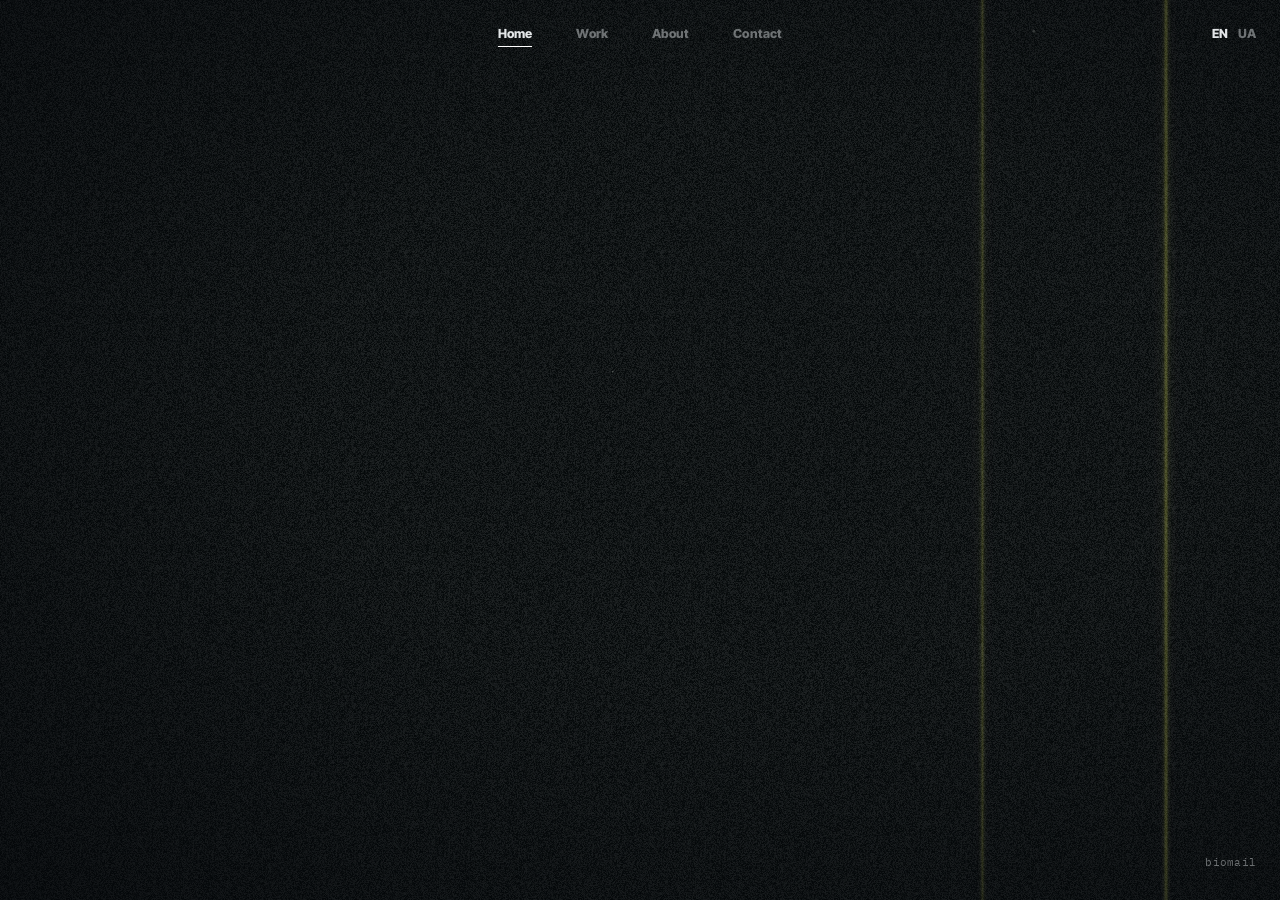
==== index.html @ 68bc2448 "New Work projects (sport, cars), events rename, Home silhouette look, slower water, no video preload" ====
<!doctype html>
<html lang="en">
<head>
<meta charset="utf-8">
<meta name="viewport" content="width=device-width, initial-scale=1, viewport-fit=cover">
<meta name="theme-color" content="#05090b">
<title>biomail</title>
<link rel="preconnect" href="https://fonts.googleapis.com">
<link rel="preconnect" href="https://fonts.gstatic.com" crossorigin>
<!-- Inter Tight: 800 — меню; 300/500 — текст About (тот же шрифт, но тоньше — чтобы отличался от вкладок) -->
<link href="https://fonts.googleapis.com/css2?family=IBM+Plex+Mono:wght@400&family=Inter+Tight:wght@300;500;800&display=swap" rel="stylesheet">
<link rel="stylesheet" href="background.css">
<link rel="stylesheet" href="styles.css">
</head>
<body>

<nav class="nav" aria-label="Main">
  <ul>
    <li><a href="#home" aria-current="true" data-i18n="home">Home</a></li>
    <li><a href="#work" data-i18n="work">Work</a></li>
    <li><a href="#about" data-i18n="about">About</a></li>
    <li><a href="#contact" data-i18n="contact">Contact</a></li>
  </ul>
</nav>

<div class="lang" role="group" aria-label="Language">
  <button type="button" data-lang="en" aria-pressed="true">EN</button>
  <button type="button" data-lang="uk" aria-pressed="false">UA</button>
</div>

<main>
  <section class="section" id="home">
    <!-- в темноте главной мелькают кадры и куски видео из Work (скрипт: «Home: призраки») -->
    <div class="ghosts" aria-hidden="true"><i></i></div>
    <span class="section-label" data-i18n="home">Home</span>
  </section>
  <section class="section" id="work">
    <div class="work-overlay" aria-hidden="true">
      <div class="work-fill"></div>
      <div class="work-top"><div class="silhouette olive-neg"><img src="assets/work-photo.jpg" alt=""><div class="shade"></div></div></div>
      <div class="work-grain"></div>
    </div>
    <!-- проект: заголовок, видео-«гифка», фото (data-i — номер фото в общем просмотре) -->
    <article class="work-project">
      <div class="work-head">
        <h2 class="work-title">vhs studio</h2>
        <a class="work-link" href="https://www.instagram.com/tattoo.vhs/" target="_blank" rel="noopener">@tattoo.vhs</a>
      </div>
      <video class="work-video" src="assets/work/vhs.mp4" width="1280" height="960" muted loop playsinline preload="none"
        disablepictureinpicture disableremoteplayback aria-hidden="true"></video>
      <div class="work-thumbs">
        <button type="button" data-i="0" aria-label="Open photo 1"><img src="assets/work/03.jpg" alt="" loading="lazy"></button>
        <button type="button" data-i="1" aria-label="Open photo 2"><img src="assets/work/05.jpg" alt="" loading="lazy"></button>
      </div>
    </article>

    <article class="work-project">
      <h2 class="work-title">events</h2>
      <video class="work-video" src="assets/work/korzh.mp4" width="1280" height="720" muted loop playsinline preload="none"
        disablepictureinpicture disableremoteplayback aria-hidden="true"></video>
      <div class="work-thumbs">
        <button type="button" data-i="2" class="wide" aria-label="Open photo 3"><img src="assets/work/korzh-1.jpg" alt="" loading="lazy"></button>
        <button type="button" data-i="3" class="wide" aria-label="Open photo 4"><img src="assets/work/korzh-2.webp" alt="" loading="lazy"></button>
      </div>
    </article>

    <article class="work-project tall">
      <div class="work-head">
        <h2 class="work-title">clothing</h2>
        <a class="work-link" href="https://www.instagram.com/okrug.co/" target="_blank" rel="noopener">@okrug.co</a>
      </div>
      <div class="work-thumbs">
        <button type="button" data-i="4" class="wide" aria-label="Open photo 5"><img src="assets/work/okrug-1.jpg" alt="" loading="lazy"></button>
      </div>
      <video class="work-video" src="assets/work/okrug-street.mp4" width="720" height="1280" muted loop playsinline preload="none"
        disablepictureinpicture disableremoteplayback aria-hidden="true"></video>
    </article>

    <article class="work-project">
      <h2 class="work-title">amsterdam</h2>
      <div class="work-thumbs">
        <button type="button" data-i="5" class="wide" aria-label="Open photo 6"><img src="assets/work/amstr-1.jpg" alt="" loading="lazy"></button>
      </div>
      <video class="work-video" src="assets/work/amstr.mp4" width="1280" height="720" muted loop playsinline preload="none"
        disablepictureinpicture disableremoteplayback aria-hidden="true"></video>
    </article>

    <article class="work-project">
      <h2 class="work-title">sport</h2>
      <video class="work-video" src="assets/work/boxing.mp4" width="1280" height="722" muted loop playsinline preload="none"
        disablepictureinpicture disableremoteplayback aria-hidden="true"></video>
      <div class="work-thumbs">
        <button type="button" data-i="6" class="wide" aria-label="Open photo 7"><img src="assets/work/boxing-1.jpg" alt="" loading="lazy"></button>
      </div>
      <video class="work-video" src="assets/work/sport-2.mp4" width="1280" height="720" muted loop playsinline preload="none"
        disablepictureinpicture disableremoteplayback aria-hidden="true"></video>
    </article>

    <article class="work-project">
      <h2 class="work-title">cars</h2>
      <video class="work-video" src="assets/work/cars.mp4" width="1280" height="720" muted loop playsinline preload="none"
        disablepictureinpicture disableremoteplayback aria-hidden="true"></video>
      <div class="work-thumbs">
        <button type="button" data-i="7" class="wide" aria-label="Open photo 8"><img src="assets/work/cars-2.jpg" alt="" loading="lazy"></button>
        <button type="button" data-i="8" class="wide" aria-label="Open photo 9"><img src="assets/work/cars-1.jpg" alt="" loading="lazy"></button>
      </div>
    </article>
    <span class="section-label" data-i18n="work">Work</span>
  </section>
  <section class="section" id="about">
    <!-- фон About: чёткий тёмно-синий негатив; на телефоне — вся плёнка из 3 кадров (без чёрных полей), как прислал пользователь -->
    <div class="work-overlay about-overlay" aria-hidden="true">
      <div class="work-top"><div class="silhouette cyan-neg"><picture>
        <source media="(max-width: 640px)" srcset="assets/about-strip.jpg"><img src="assets/about-photo.jpg" alt="">
      </picture><div class="shade"></div><i class="strip-line"></i><i class="strip-line"></i></div></div>
      <div class="work-grain"></div>
    </div>
    <!-- текст About: кто, коротко о себе, оборудование. Тексты — в I18N; модели техники не переводятся -->
    <div class="about-text">
      <p class="about-line" data-i18n="aboutLine">Video &amp; photo. Ukraine &amp; Europe.</p>
      <p class="about-bio" data-i18n="aboutBio">I shoot a dark aesthetic with aggressive editing, but adapt easily to any situation and setting. I do it all myself: shooting, editing, colour, sound design.</p>
      <h2 class="gear-title" data-i18n="gearTitle">Gear</h2>
      <dl class="gear">
        <div><dt data-i18n="gearCam">Camera</dt><dd>Sony FX30</dd></div>
        <div><dt data-i18n="gearLens">Lenses</dt><dd>Viltrox 9mm<br>Tamron 17–70mm</dd></div>
        <div><dt data-i18n="gearGimbal">Gimbal</dt><dd>DJI RS 3</dd></div>
        <div><dt data-i18n="gearLight">Light</dt><dd>Amaran Ace 25c</dd></div>
        <div><dt data-i18n="gearDrone">FPV drone</dt><dd>DJI Avata 2</dd></div>
      </dl>
    </div>
    <span class="section-label" data-i18n="about">About</span>
  </section>
  <section class="section" id="contact">
    <!-- рябь воды — SVG-фильтр искажения (волны «колышут» кадр), вместе с течением.
         #water-ripple — компьютер (2 слоя волн, плавно); #water-ripple-lite — телефон (1 слой, пересчёт ~8 раз/с, шаги задаёт скрипт) -->
    <svg width="0" height="0" style="position: absolute" aria-hidden="true">
      <filter id="water-ripple" x="-5%" y="-5%" width="110%" height="110%">
        <feTurbulence type="fractalNoise" baseFrequency="0.006 0.028" numOctaves="2" seed="4" result="noise">
          <animate attributeName="baseFrequency" dur="16s" values="0.006 0.028; 0.009 0.036; 0.006 0.028" repeatCount="indefinite"/>
        </feTurbulence>
        <feDisplacementMap in="SourceGraphic" in2="noise" scale="14" xChannelSelector="R" yChannelSelector="G"/>
      </filter>
      <filter id="water-ripple-lite" x="-5%" y="-5%" width="110%" height="110%">
        <feTurbulence type="fractalNoise" baseFrequency="0.009 0.036" numOctaves="1" seed="4" result="noise">
          <animate id="ripple-lite-anim" attributeName="baseFrequency" dur="16s" calcMode="discrete" repeatCount="indefinite"
            values="0.009 0.036; 0.0135 0.045; 0.009 0.036"/>
        </feTurbulence>
        <feDisplacementMap in="SourceGraphic" in2="noise" scale="30" xChannelSelector="R" yChannelSelector="G"/>
      </filter>
    </svg>
    <!-- фон Contact: вода, серебристый негатив (как About — обычным слоем, с тряской); на компьютере кадр развёрнут горизонтально -->
    <div class="work-overlay about-overlay contact-overlay" aria-hidden="true">
      <div class="work-top"><div class="silhouette water-neg"><img src="assets/contact-photo.jpg" alt=""><img class="flow" src="assets/contact-photo.jpg" alt=""><div class="shade"></div></div></div>
      <div class="lightning"></div>
      <div class="work-grain"></div>
    </div>
    <!-- контакты — по центру, в том же стиле, что оборудование в About (подпись слева от оси, ссылка справа) -->
    <div class="about-text contact-text">
      <dl class="gear">
        <div><dt data-i18n="cMail">Email</dt><dd><a href="mailto:biomailjj@gmail.com">biomailjj@gmail.com</a></dd></div>
        <div><dt>Telegram</dt><dd><a href="https://t.me/vanek_bio" target="_blank" rel="noopener">@vanek_bio</a></dd></div>
        <div><dt>Instagram</dt><dd><a href="https://www.instagram.com/vanya_bilyi/" target="_blank" rel="noopener">@vanya_bilyi</a></dd></div>
      </dl>
      <!-- написать письмо: сервера нет — по кнопке открывается почта посетителя с готовым письмом (mailto) -->
      <form class="contact-form" novalidate>
        <label><span data-i18n="fName">Name</span><input name="name" type="text" autocomplete="name"></label>
        <label><span data-i18n="fFrom">Your email or Telegram</span><input name="from" type="text" autocomplete="email"></label>
        <label><span data-i18n="fMsg">Message</span><textarea name="msg" rows="3"></textarea></label>
        <button type="submit" data-i18n="fSend">Send</button>
        <p class="contact-note" data-i18n="fNote">Your mail app will open with the letter ready</p>
      </form>
    </div>
    <span class="section-label" data-i18n="contact">Contact</span>
  </section>
</main>

<!-- маленькое меню внизу страницы — те же пункты -->
<nav class="nav-foot" aria-label="Footer">
  <a href="#home" data-i18n="home">Home</a>
  <a href="#work" data-i18n="work">Work</a>
  <a href="#about" data-i18n="about">About</a>
  <a href="#contact" data-i18n="contact">Contact</a>
</nav>

<div class="signature">biomail</div>

<!-- просмотр работ: карусель на весь экран -->
<div class="viewer" role="dialog" aria-modal="true" aria-label="Work photos">
  <button type="button" class="viewer-close" data-i18n="close">Close</button>
  <div class="car-track" tabindex="0">
    <img src="assets/work/03.jpg" width="1333" height="2000" alt="" draggable="false" loading="lazy" decoding="async">
    <img src="assets/work/05.jpg" width="1500" height="2000" alt="" draggable="false" loading="lazy" decoding="async">
    <img src="assets/work/korzh-1.jpg" width="1179" height="651" alt="" draggable="false" loading="lazy" decoding="async">
    <img src="assets/work/korzh-2.webp" width="2000" height="1132" alt="" draggable="false" loading="lazy" decoding="async">
    <img src="assets/work/okrug-1.jpg" width="1179" height="716" alt="" draggable="false" loading="lazy" decoding="async">
    <img src="assets/work/amstr-1.jpg" width="1820" height="1024" alt="" draggable="false" loading="lazy" decoding="async">
    <img src="assets/work/boxing-1.jpg" width="1150" height="656" alt="" draggable="false" loading="lazy" decoding="async">
    <img src="assets/work/cars-2.jpg" width="1600" height="1066" alt="" draggable="false" loading="lazy" decoding="async">
    <img src="assets/work/cars-1.jpg" width="1600" height="911" alt="" draggable="false" loading="lazy" decoding="async">
  </div>
  <div class="car-nav"><button type="button" class="car-prev" aria-label="Previous photo">←</button><button type="button" class="car-next" aria-label="Next photo">→</button></div>
</div>

<!-- вспышка перехода в Work -->
<div class="work-flash" aria-hidden="true">
  <div class="silhouette"><img src="assets/work-photo.jpg" alt=""><div class="shade"></div></div>
</div>
<div class="work-flare" aria-hidden="true"></div><div class="work-blink" aria-hidden="true"></div>
<!-- начало перехода Home → About: цветной кадр вырывается из темноты (на телефоне обрезается по вертикали) -->

<!-- переход в About: кусок видео — пёс лает и бросается зубами в камеру (лай синим, бросок негативом — уже в файле) -->
<div class="dog-burst" aria-hidden="true"><video src="assets/about-bark.mp4" muted playsinline preload="auto" disablepictureinpicture></video><div class="work-grain"></div></div><script src="background.js"></script>
<script>
  // зерно поверх силуэта Work — тот же тайл, что сгенерировал фон
  document.querySelectorAll('.work-grain').forEach(g => { g.style.backgroundImage = document.querySelector('.bg-grain').style.backgroundImage; });
  // то же зерно — на фото проектов (styles.css: .work-thumbs button::after)
  document.documentElement.style.setProperty('--grain', document.querySelector('.bg-grain').style.backgroundImage);

  // два языка: английский и украинский. Выбор запоминается; без выбора — по языку браузера
  const I18N = {
    en: { home: 'Home', work: 'Work', about: 'About', contact: 'Contact', close: 'Close',
          open: 'Open photo', prev: 'Previous photo', next: 'Next photo', photos: 'Work photos', lang: 'Language',
          aboutLine: 'Video & photo. Ukraine & Europe.',
          aboutBio: 'I shoot a dark aesthetic with aggressive editing, but adapt easily to any situation and setting. I do it all myself: shooting, editing, colour, sound design.',
          cMail: 'Email',
          fName: 'Name', fFrom: 'Your email or Telegram', fMsg: 'Message', fSend: 'Send →',
          fNote: 'Your mail app will open with the letter ready', fEmpty: 'Write a message first',
          fCopied: 'If your mail didn’t open — the text is copied, paste it into a letter to biomailjj@gmail.com',
          fFallback: 'If your mail didn’t open — write to biomailjj@gmail.com',
          gearTitle: 'Gear', gearCam: 'Camera', gearLens: 'Lenses', gearGimbal: 'Gimbal', gearLight: 'Light', gearDrone: 'FPV drone' },
    uk: { home: 'Головна', work: 'Роботи', about: 'Про мене', contact: 'Контакти', close: 'Закрити',
          open: 'Відкрити фото', prev: 'Попереднє фото', next: 'Наступне фото', photos: 'Фото робіт', lang: 'Мова',
          aboutLine: 'Відео та фото. Україна та Європа.',
          aboutBio: 'Знімаю темну естетику з агресивним монтажем, але легко підлаштовуюсь під будь-яку ситуацію і середовище. Роблю все сам: зйомка, монтаж, колор, саунд-дизайн.',
          cMail: 'Email',
          fName: 'Імʼя', fFrom: 'Ваш email або Telegram', fMsg: 'Повідомлення', fSend: 'Надіслати →',
          fNote: 'Відкриється ваша пошта з готовим листом', fEmpty: 'Спершу напишіть повідомлення',
          fCopied: 'Якщо пошта не відкрилась — текст скопійовано, вставте його в лист на biomailjj@gmail.com',
          fFallback: 'Якщо пошта не відкрилась — напишіть на biomailjj@gmail.com',
          gearTitle: 'Обладнання', gearCam: 'Камера', gearLens: 'Обʼєктиви', gearGimbal: 'Стабілізатор', gearLight: 'Світло', gearDrone: 'FPV-дрон' },
  };
  function setLang(lang) {
    const t = I18N[lang] || I18N.en;
    document.documentElement.lang = lang === 'uk' ? 'uk' : 'en';
    document.querySelectorAll('[data-i18n]').forEach(el => { el.textContent = t[el.dataset.i18n]; });
    document.querySelectorAll('.work-thumbs button').forEach((b, i) => b.setAttribute('aria-label', `${t.open} ${i + 1}`));
    document.querySelector('.car-prev').setAttribute('aria-label', t.prev);
    document.querySelector('.car-next').setAttribute('aria-label', t.next);
    document.querySelector('.viewer').setAttribute('aria-label', t.photos);
    document.querySelector('.lang').setAttribute('aria-label', t.lang);
    document.querySelectorAll('.lang button').forEach(b => b.setAttribute('aria-pressed', b.dataset.lang === lang));
    try { localStorage.setItem('lang', lang); } catch (e) {}
  }
  let savedLang = null;
  try { savedLang = localStorage.getItem('lang'); } catch (e) {}
  const browserUk = (navigator.language || '').toLowerCase().startsWith('uk');
  setLang(I18N[savedLang] ? savedLang : (browserUk ? 'uk' : 'en'));
  document.querySelectorAll('.lang button').forEach(b => b.addEventListener('click', () => setLang(b.dataset.lang)));
</script>
<script>
  // разделы — как вкладки: на странице всегда один, переключается только кнопками меню (сверху и внизу)
  const links = [...document.querySelectorAll('.nav a, .nav-foot a')];
  const sections = [...document.querySelectorAll('.section')];
  let current = null;
  function show(id, push) {
    if (!sections.some(s => s.id === id)) id = 'home';
    current = id;
    sections.forEach(s => { s.hidden = s.id !== id; });
    if (id === 'home') document.querySelector('.ghosts').style.visibility = '';   // «призраки» снова видны
    document.querySelector('.nav-foot').hidden = id !== 'work';   // нижнее меню — только в длинном Work
    links.forEach(a => a.hash === '#' + id ? a.setAttribute('aria-current', 'true') : a.removeAttribute('aria-current'));
    window.scrollTo({ top: 0, behavior: 'instant' });
    // на главной адрес чистый (biomail.art, без #home); у разделов — #work и т. п. (работает «назад» и ссылка на раздел)
    const url = id === 'home' ? location.pathname + location.search : '#' + id;
    try { push ? history.pushState(null, '', url) : history.replaceState(null, '', url); } catch (e) {}
  }
  show(location.hash.slice(1));
  addEventListener('popstate', () => show(location.hash.slice(1)));   // кнопка «назад» браузера

  // «зажигание» пункта: мышь — при наведении, телефон — на время касания (чтобы свечение не «залипало»), клавиатура — при фокусе
  links.forEach(a => {
    const on = () => a.classList.add('lit'), off = () => a.classList.remove('lit');
    a.addEventListener('pointerenter', e => e.pointerType === 'mouse' && on());
    a.addEventListener('pointerleave', e => e.pointerType === 'mouse' && off());
    a.addEventListener('pointerdown', e => e.pointerType !== 'mouse' && on());
    a.addEventListener('pointerup', e => e.pointerType !== 'mouse' && setTimeout(off, 800));
    a.addEventListener('pointercancel', off);
    a.addEventListener('focus', () => a.matches(':focus-visible') && on());
    a.addEventListener('blur', off);
  });

  // переход в Work: серая тень — оливковый негатив рывком вырывается через экран — и встаёт оверлеем раздела.
  // В момент рывка страница мгновенно переезжает к Work; последний кадр вспышки совпадает с оверлеем раздела.
  const flash = document.querySelector('.work-flash');
  const flashSil = flash.querySelector('.silhouette');
  const flashImg = flash.querySelector('img');
  const flare = document.querySelector('.work-flare');
  const blink = document.querySelector('.work-blink');
  const reduced = matchMedia('(prefers-reduced-motion: reduce)').matches;
  const SHADOW = 'grayscale(1) contrast(3) brightness(.55) blur(6px)';
  // первый кадр перехода в Work — мягче и размытее, чтобы вписывался в фон сайта (06.11)
  const SHADOW_SOFT = 'grayscale(1) contrast(2.2) brightness(.5) blur(12px)';
  const OLIVE_NEG = 'invert(1) grayscale(1) sepia(.85) hue-rotate(22deg) saturate(.9) contrast(1.7) brightness(.45) blur(8px)';
  const DURATION = 400;   // 364 — проскакивал незаметно, 560 — слишком долго
  const BLINK = 72;   // резкая вспышка в начале (3 кадра по 24 мс); остальной переход стартует сразу после неё
  const page = document.querySelector('main');
  const hard = frames => frames.map(f => ({ easing: 'steps(1, end)', ...f }));   // резкие кадры, без плавности

  // переход одинаковый для всех разделов с фото; у раздела своё фото (на телефоне может быть другое) и цвет негатива.
  // Последний кадр совпадает с оверлеем раздела: то же фото, тот же негатив, масштаб --hold-<раздел>
  // синий цвет даёт слой-тонировка .shade (multiply) — у кадров перехода в About он тот же, что у фона раздела
  const CYAN_NEG = 'invert(1) grayscale(1) contrast(1.9) brightness(.5)';
  const WATER_NEG = 'invert(1) grayscale(1) contrast(1.7) brightness(.8)';   // Contact: серебристый негатив воды (как .water-neg)
  const phone = matchMedia('(max-width: 640px)');
  const SHOTS = {
    work: { src: () => 'assets/work-photo.jpg', neg: OLIVE_NEG },
    // photoOnly: акцент только на фото — без вспышки, засвета и рывка страницы (красный film burn — отвергнут)
    // (About здесь нет: туда ведёт свой переход — клип с псом, playDog)
    contact: { src: () => 'assets/contact-photo.jpg', neg: WATER_NEG, photoOnly: true },
  };

  let burstToken = 0;
  // фото переходов готовим заранее (иначе на телефоне первые кадры перехода уходили на распаковку фото)
  const warmShots = Object.values(SHOTS).map(s => { const im = new Image(); im.src = s.src(); im.decode().catch(() => {}); return im; });
  function playBurst(id) {
    [flash, flashSil, flashImg, flare, blink, page].forEach(el => el.getAnimations().forEach(a => a.cancel()));
    // видео-«призраки» Home сразу гасим и ставим на паузу — телефону не тянуть их вместе с короткими резкими
    // кадрами перехода (иначе он пропускает кадры и переход в Work почти не видно)
    const gl = document.querySelector('.ghosts');
    gl.style.visibility = 'hidden';
    gl.querySelectorAll('video').forEach(v => v.pause());
    const shot = SHOTS[id];
    const src = shot.src();
    if (flashImg.getAttribute('src') !== src) flashImg.src = src;   // то же фото — не перезагружаем
    flash.dataset.shot = id;
    // начало: в Work — три резких кадра засвета (перебой плёнки); в Contact (photoOnly) — сразу кадры фото
    const lead = shot.photoOnly ? 0 : BLINK;
    if (!shot.photoOnly) {
      blink.animate(hard([{ opacity: .95 }, { opacity: .1, offset: .33 }, { opacity: .7, offset: .66 }, { opacity: 0 }]), { duration: BLINK });
    }
    // сама страница дёргается, как кадр, соскочивший в проекторе: рывок вверх на вспышке и тряска на рывке силуэта
    page.animate(hard([
      { translate: '0 0' }, { translate: shot.photoOnly ? '0 0' : '0 -18px', offset: .06 }, { translate: '0 0', offset: .2 },
      { translate: '-10px 6px', offset: .38 }, { translate: '12px -8px', offset: .48 }, { translate: '0 0', offset: .56 }, { translate: '0 0' },
    ]), { duration: DURATION + lead });
    const t = { duration: DURATION, delay: lead };
    // финальный масштаб — как у оверлея раздела (свой на компьютере и телефоне);
    // рывок — резко до 2.3×, как в выбранном демо, и уже потом силуэт встаёт оверлеем
    const hold = parseFloat(getComputedStyle(document.documentElement).getPropertyValue('--hold-' + id)) || 1.5;
    const burst = Math.max(2.3, hold * 1.53);
    const run = flash.animate(hard([
      { opacity: 0 }, { opacity: id === 'work' ? .8 : .95, offset: .06 }, { opacity: 0, offset: .2 },
      { opacity: .85, offset: .38 }, { opacity: .7, offset: .48 }, { opacity: 0, offset: .58 }, { opacity: 0 },
    ]), t);
    flashSil.animate(hard([
      // translate — дрожание кадра: силуэт на каждом кадре чуть смещён
      { transform: 'scale(1)', translate: '0 0' }, { transform: 'scale(1)', translate: '6px -4px', offset: .12 },
      { transform: 'scale(1)', translate: '0 0', offset: .2 },
      { transform: `scale(${Math.max(1.5, hold)})`, translate: '-8px 5px', offset: .38 },
      { transform: `scale(${burst})`, translate: '10px -6px', offset: .48 }, { transform: `scale(${hold})`, translate: '0 0' },
    ]), t);
    const shadow = id === 'work' ? SHADOW_SOFT : SHADOW;
    flashImg.animate(hard([{ filter: shadow }, { filter: shadow, offset: .2 }, { filter: shot.neg, offset: .38 }, { filter: shot.neg }]), t);
    if (id === 'work') {
      // первый кадр Work: края силуэта растворяются в фоне Home — мягкая маска только на этот кадр, потом обычная
      const soft = 'radial-gradient(ellipse 50% 42% at 50% 46%, #000 0%, rgba(0, 0, 0, .55) 45%, transparent 90%)';
      const base = getComputedStyle(flashImg).maskImage || getComputedStyle(flashImg).webkitMaskImage;
      flashImg.animate(hard([
        { maskImage: soft, webkitMaskImage: soft }, { maskImage: soft, webkitMaskImage: soft, offset: .2 },
        { maskImage: base, webkitMaskImage: base, offset: .38 }, { maskImage: base, webkitMaskImage: base },
      ]), t);
    }
    if (!shot.photoOnly) flare.animate(hard([
      { opacity: 0 }, { opacity: .5, offset: .06 }, { opacity: 0, offset: .2 }, { opacity: .3, offset: .38 }, { opacity: 0, offset: .56 }, { opacity: 0 },
    ]), t);
    // на последнем кадре рывка — мгновенно открываем раздел. Отсчёт — от фактического старта анимации (ready):
    // если браузер занят, анимация стартует позже нажатия, и раздел не должен открыться раньше кадров
    // запасной вариант — если ready не пришёл за 150 мс; номер перехода — чтобы быстрое второе нажатие не открыло старый раздел
    const token = ++burstToken;
    let started = false;
    const go = () => {
      if (started) return;
      started = true;
      // сразу после вспышки текущий раздел гаснет — переход всегда идёт по тёмному фону, как с Home
      // (поверх светлого оверлея Work кадры «экраном» сливались в кашу)
      setTimeout(() => { if (token === burstToken) sections.forEach(s => { s.hidden = true; }); }, lead * .6);
      setTimeout(() => { if (token === burstToken) show(id, true); }, t.delay + DURATION * .56);
    };
    run.ready.then(go).catch(() => {});
    setTimeout(go, 150);
  }

  // карусель Work: текущее фото — то, что ближе к центру; листается пальцем, трекпадом, перетаскиванием мышью, стрелками
  const track = document.querySelector('.car-track');
  const slides = [...track.querySelectorAll('img')];
  const prevBtn = document.querySelector('.car-prev'), nextBtn = document.querySelector('.car-next');
  let active = 0;
  function markActive() {
    const mid = track.getBoundingClientRect().left + track.clientWidth / 2;
    let best = 0, dist = Infinity;
    slides.forEach((s, i) => {
      const r = s.getBoundingClientRect(), d = Math.abs(r.left + r.width / 2 - mid);
      if (d < dist) { dist = d; best = i; }
    });
    active = best;
    slides.forEach((s, i) => s.classList.toggle('is-active', i === best));
    prevBtn.disabled = best === 0;
    nextBtn.disabled = best === slides.length - 1;
  }
  function goTo(i) {
    const s = slides[Math.max(0, Math.min(slides.length - 1, i))];
    track.scrollTo({ left: s.offsetLeft - (track.clientWidth - s.offsetWidth) / 2 });
  }
  let ticking = false;
  track.addEventListener('scroll', () => { if (!ticking) { ticking = true; requestAnimationFrame(() => { markActive(); ticking = false; }); } });
  prevBtn.addEventListener('click', () => goTo(active - 1));
  nextBtn.addEventListener('click', () => goTo(active + 1));
  track.addEventListener('keydown', e => {
    if (e.key === 'ArrowRight') { e.preventDefault(); goTo(active + 1); }
    if (e.key === 'ArrowLeft') { e.preventDefault(); goTo(active - 1); }
  });
  // перетаскивание мышью (палец и трекпад листают сами)
  track.addEventListener('pointerdown', e => {
    if (e.pointerType !== 'mouse' || e.button !== 0) return;
    const x0 = e.clientX, s0 = track.scrollLeft;
    let moved = false;
    track.setPointerCapture(e.pointerId);
    const move = ev => {
      if (!moved && Math.abs(ev.clientX - x0) > 4) { moved = true; track.classList.add('dragging'); }
      if (moved) track.scrollLeft = s0 - (ev.clientX - x0);
    };
    const up = () => {
      track.removeEventListener('pointermove', move); track.removeEventListener('pointerup', up);
      if (!moved) return;
      track._dragged = true;   // отпускание после перетаскивания — не клик (не закрываем просмотр)
      track.classList.remove('dragging');
      markActive(); goTo(active);   // доводим до ближайшего фото
    };
    track.addEventListener('pointermove', move); track.addEventListener('pointerup', up);
  });
  addEventListener('resize', () => goTo(active));

  // видео-«гифка» играет, только пока видно на экране
  // видео Work НЕ грузятся заранее (preload="none", без autoplay — иначе на главной сразу качались все ~16 МБ):
  // начинают грузиться и играть, когда до них осталось ~полэкрана, и останавливаются, когда ушли с экрана
  const videoIO = new IntersectionObserver(entries => entries.forEach(e => {
    e.isIntersecting ? e.target.play().catch(() => {}) : e.target.pause();
  }), { rootMargin: "50% 0px" });
  document.querySelectorAll('.work-video').forEach(v => {
    v.muted = true;   // для iOS: без звука автозапуск разрешён
    videoIO.observe(v);
  });

  const rnd = (a, b) => a + Math.random() * (b - a);

  // About: в случайные моменты фон на мгновение становится оригинальным фото (не негативом) —
  // раз в 2.5–7 с, на 0.1–0.45 с, иногда двойным миганием; только пока About открыт и вкладка видна
  const aboutSil = document.querySelector('.about-overlay .silhouette');
  function flickerRaw() {
    setTimeout(() => {
      if (current === 'about' && !document.hidden) {
        let at = 0;
        for (let i = 0, n = Math.random() < .35 ? 2 : 1; i < n; i++) {
          const on = rnd(100, 450);
          setTimeout(() => aboutSil.classList.add('raw'), at);
          setTimeout(() => aboutSil.classList.remove('raw'), at + on);
          at += on + rnd(60, 160);
        }
      }
      flickerRaw();
    }, rnd(2500, 7000));
  }
  if (!reduced) flickerRaw();

  // Home: «призраки» — в случайных местах тёмной главной проявляются с перебоями (как лампа) кадры и куски видео
  // из Work, держатся пару секунд и гаснут. Не больше 2 сразу (на телефоне 1), случайный порядок без повторов подряд.
  // Видео — с случайной секунды. Только пока открыт Home и вкладка видна.
  const ghostLayer = document.querySelector('.ghosts');
  const GHOSTS = [
    { v: 'assets/home/vhs.mp4', r: 4 / 3 }, { v: 'assets/home/korzh.mp4', r: 16 / 9 },
    { v: 'assets/home/okrug-street.mp4', r: 9 / 16 }, { v: 'assets/home/amstr.mp4', r: 16 / 9 },
    { v: 'assets/home/boxing.mp4', r: 16 / 9 }, { v: 'assets/home/cars.mp4', r: 16 / 9 },
    { v: 'assets/home/sport-2.mp4', r: 16 / 9 },
  ];   // только куски видео (фото пользователь попросил убрать)
  let ghostsAlive = 0, ghostBag = [];
  function nextGhost() {   // «мешок»: все материалы по разу в случайном порядке, потом новый круг
    if (!ghostBag.length) ghostBag = GHOSTS.map((g, i) => i).sort(() => Math.random() - .5);
    return GHOSTS[ghostBag.pop()];
  }
  const ghostVideos = {};
  function ghostVideo(src) {
    if (!ghostVideos[src]) {
      const v = document.createElement('video');
      Object.assign(v, { muted: true, loop: true, playsInline: true, preload: 'auto' });
      v.setAttribute('playsinline', '');
      v.src = src;
      ghostVideos[src] = v;
    }
    return ghostVideos[src];
  }
  function spawnGhost() {
    if (current !== 'home' || document.hidden || ghostsAlive >= 1) return;
    const m = nextGhost();
    // место одно (пометил пользователь): во всю ширину, от ~37% высоты экрана до низа; размер и место — в CSS (.ghost)
    const g = document.createElement('div');
    g.className = 'ghost';
    // видео не создаём каждый раз заново — берём уже загруженное (быстрее появляется, меньше трафика)
    const media = ghostVideo(m.v);
    g.appendChild(media);
    ghostLayer.insertBefore(g, ghostLayer.lastElementChild);
    ghostsAlive++;
    const ready = new Promise(ok => {
      const seek = () => {
        media.addEventListener('seeked', ok, { once: true });
        media.currentTime = rnd(0, Math.max(0, media.duration - 3));
      };
      media.readyState >= 1 ? seek() : media.addEventListener('loadedmetadata', seek, { once: true });
      media.addEventListener('error', ok, { once: true });
    }).then(() => media.play().catch(() => {}));
    const peak = rnd(.6, 1), hold = rnd(1000, 2600);
    // выравниваем яркость: светлые сцены прозрачнее, тёмные — плотнее, чтобы ни одна не выбивалась из фона.
    // Меряем кадр 4 раза в секунду (в видео бывают склейки со светлого на тёмное)
    const probe = document.createElement('canvas'); probe.width = 16; probe.height = 9;
    const pc = probe.getContext('2d', { willReadFrequently: true });
    const level = () => {
      try {
        pc.drawImage(media, 0, 0, 16, 9);
        const d = pc.getImageData(0, 0, 16, 9).data; let s = 0;
        for (let i = 0; i < d.length; i += 4) s += d[i] * .3 + d[i + 1] * .59 + d[i + 2] * .11;
        const lum = Math.max(1, s / (d.length / 4));
        media.style.opacity = Math.min(.42, Math.max(.05, 20 / lum - (lum > 110 ? .03 : 0))).toFixed(3);
      } catch (e) {}
    };
    let probeTimer;
    const done = () => {
      clearInterval(probeTimer);
      media.pause(); g.remove(); ghostsAlive--;
      scheduleGhost();
    };
    Promise.race([ready, new Promise(ok => setTimeout(ok, 2500))]).then(() => { level(); probeTimer = setInterval(level, 500); }).then(() =>
      g.animate(hard([
        { opacity: 0 }, { opacity: peak * .7, offset: .1 }, { opacity: peak * .15, offset: .2 }, { opacity: peak, offset: .32 },
        { opacity: peak * .5, offset: .5 }, { opacity: peak, offset: .62 }, { opacity: peak },
      ]), { duration: 520, fill: 'forwards' }).finished
    ).then(() => new Promise(ok => setTimeout(ok, hold))).then(() =>
      g.animate(hard([{ opacity: peak }, { opacity: peak * .3, offset: .3 }, { opacity: peak * .8, offset: .5 }, { opacity: 0, offset: .7 }, { opacity: 0 }]),
        { duration: 380, fill: 'forwards' }).finished
    ).then(done, done);
  }
  // паузы неровные: основной фон остаётся основным, но зашедший на сайт успевает увидеть — первый кадр через 1–2.5 с,
  // дальше обычно 2.5–7 с, иногда (20%) почти сразу
  function scheduleGhost(first) {
    const wait = first ? rnd(500, 1200) : Math.random() < .25 ? rnd(150, 400) : rnd(400, 1600);   // 2.5–7 с — «долго ждать»
    setTimeout(() => { spawnGhost(); if (!ghostsAlive) scheduleGhost(); }, wait);
  }
  if (!reduced) scheduleGhost(true);

  // Contact: «написать письмо» — сервера нет, поэтому собираем письмо и открываем почту посетителя (mailto)
  const contactForm = document.querySelector('.contact-form');
  contactForm.addEventListener('submit', e => {
    e.preventDefault();
    const f = contactForm.elements, t = I18N[document.documentElement.lang === 'uk' ? 'uk' : 'en'];
    const note = contactForm.querySelector('.contact-note');
    const msg = f.msg.value.trim();
    if (!msg) { note.textContent = t.fEmpty; note.classList.add('warn'); f.msg.focus(); return; }
    note.textContent = t.fNote; note.classList.remove('warn');
    const name = f.name.value.trim(), from = f.from.value.trim();
    const subject = 'biomail — ' + (name || 'site');
    const body = msg + '\n\n— ' + [name, from].filter(Boolean).join(', ');
    const url = 'mailto:biomailjj@gmail.com?subject=' + encodeURIComponent(subject) + '&body=' + encodeURIComponent(body);
    // обычная ссылка в новом окне — так её пропускают и встроенные рамки (страница для телефона внутри claude.ai),
    // и телефоны; location.href = mailto там часто блокируется
    const a = document.createElement('a');
    a.href = url; a.target = '_blank'; a.rel = 'noopener';
    document.body.appendChild(a); a.click(); a.remove();
    // запасной вариант: если почта не открылась — текст уже скопирован, подсказка куда вставить
    try { navigator.clipboard.writeText(body).then(() => { note.textContent = t.fCopied; }).catch(() => { note.textContent = t.fFallback; }); }
    catch (err) { note.textContent = t.fFallback; }
  });

  // Work: силуэт «подглядывает» сквозь просветы — он закреплён в экране за материалами, и при прокрутке плавно
  // (с запаздыванием) подтягивается так, чтобы глаза были в ближайшем к центру просвете между видео и фото.
  // На первом экране стоит на месте — как последний кадр перехода
  const workTop = document.querySelector('#work .work-top');
  const workMedia = [...document.querySelectorAll('#work .work-video, #work .work-thumbs button')];
  const PHOTO = { w: 1500, h: 2000, posY: .30, eyes: .49 };   // work-photo.jpg: object-position 50% 30%, глаза на 49% высоты
  let eyeBase = 0, eyeDy = 0, eyeRaf = 0;
  const workSilImg = workTop.querySelector('img');
  function measureEyes() {
    // где глаза на экране без сдвига: рамка фото (на телефоне — весь экран, на компьютере — по высоте экрана),
    // в ней object-fit: cover, плюс масштаб силуэта вокруг 50% 45%
    const H = workTop.offsetHeight, iw = workSilImg.offsetWidth, ih = workSilImg.offsetHeight;
    const k = Math.max(iw / PHOTO.w, ih / PHOTO.h), dh = PHOTO.h * k;
    const local = workSilImg.offsetTop + (ih - dh) * PHOTO.posY + PHOTO.eyes * dh;
    const s = parseFloat(getComputedStyle(document.documentElement).getPropertyValue('--hold-scale')) || 1;
    eyeBase = H * .45 + (local - H * .45) * s;
  }
  function findGap() {
    // просветы по вертикали между материалами в пределах экрана; выбираем ближний к центру, широкие — чуть охотнее
    const ih = innerHeight, spans = [];
    workMedia.forEach(m => { const r = m.getBoundingClientRect(); if (r.bottom > 0 && r.top < ih) spans.push([r.top, r.bottom]); });
    spans.sort((a, b) => a[0] - b[0]);
    const merged = [];
    spans.forEach(s => { const l = merged[merged.length - 1]; if (l && s[0] <= l[1] + 1) l[1] = Math.max(l[1], s[1]); else merged.push([...s]); });
    let y = 0, best = null, bestScore = Infinity;
    const consider = (a, b) => {
      if (b - a < 10) return;
      const c = (a + b) / 2, score = Math.abs(c - ih * .45) - Math.min(b - a, 200) * .5;
      if (score < bestScore) { bestScore = score; best = c; }
    };
    merged.forEach(([a, b]) => { consider(y, a); y = Math.max(y, b); });
    consider(y, ih);
    return best;
  }
  function eyesTick() {
    eyeRaf = 0;
    if (current !== 'work') { eyeDy = 0; workTop.style.transform = workTop.style.filter = ''; return; }
    const ih = innerHeight, gap = findGap();
    const w = Math.min(1, scrollY / (ih * .4));   // первый экран — на месте, дальше — к просветам
    let target = gap == null ? eyeDy : (gap - eyeBase) * w;
    target = Math.max(ih * .12 - eyeBase, Math.min(ih * .62 - eyeBase, target));   // глаза не уходят за края экрана
    eyeDy += (target - eyeDy) * .12;
    workTop.style.transform = `translateY(${eyeDy.toFixed(1)}px)`;
    // за первым экраном силуэт чуть ярче (иначе на светлом продолжении фона в просветах его не видно — но без
    // сильного контраста), а верхний край растворяется (--top-fade), чтобы сдвинутый слой не давал резкой линии
    workTop.style.filter = w > 0 ? `brightness(${(1 + w * .4).toFixed(2)}) contrast(${(1 + w * .15).toFixed(2)})` : '';
    workTop.style.setProperty('--top-fade', w.toFixed(3));
    if (Math.abs(target - eyeDy) > .5) eyeRaf = requestAnimationFrame(eyesTick);
  }
  const kickEyes = () => { if (!eyeRaf) eyeRaf = requestAnimationFrame(eyesTick); };
  if (!reduced) {
    new ResizeObserver(() => { measureEyes(); kickEyes(); }).observe(workTop);
    addEventListener('scroll', kickEyes, { passive: true });
  }

  // Contact: в случайные моменты на воду падают отсветы молнии — 2–3 неровных мигания: вода высвечивается,
  // сверху — холодный отсвет в случайном месте; раз в 4–11 с, только пока Contact открыт и вкладка видна
  const lightning = document.querySelector('.lightning');
  const waterSil = document.querySelector('.contact-overlay .work-top');   // не .silhouette — на нём фильтр ряби
  function strike() {
    setTimeout(() => {
      if (current === 'contact' && !document.hidden) {
        const k = rnd(.55, 1);   // сила вспышки
        lightning.style.setProperty('--lx', rnd(15, 85) + '%');
        const frames = Math.random() < .5
          ? [0, .9, .15, .7, 0, .35, 0]          // ярко — провал — ещё раз — тихий отголосок
          : [0, .6, .1, 1, .2, 0, .25, 0];
        const at = [0, .06, .14, .22, .34, .5, .62, 1].slice(0, frames.length - 1).concat(1);
        const duration = rnd(600, 950);
        lightning.animate(hard(frames.map((o, i) => ({ opacity: o * k, offset: at[i] }))), { duration });
        waterSil.animate(hard(frames.map((o, i) => ({ filter: `brightness(${1 + o * k * .9})`, offset: at[i] }))), { duration });
      }
      strike();
    }, rnd(4000, 11000));
  }
  if (!reduced) strike();

  // рябь для телефона: волны меняются шагами ~8 раз в секунду (calcMode discrete) — фильтр пересчитывается
  // только на шаге, а не на каждом кадре; шаги — плавная волна от и до, как у плавной ряби на компьютере
  (() => {
    const anim = document.getElementById('ripple-lite-anim');
    const STEPS = 128;   // 16 с / 128 ≈ 8 раз в секунду
    const vals = [];
    for (let i = 0; i <= STEPS; i++) {
      const k = (1 - Math.cos(i / STEPS * Math.PI * 2)) / 2;   // 0 → 1 → 0
      vals.push(`${(0.009 + 0.0045 * k).toFixed(5)} ${(0.036 + 0.009 * k).toFixed(5)}`);
    }
    anim.setAttribute('values', vals.join('; '));
  })();

  // телефон: чёрные тонкие полосы на стыках кадров плёнки. Лежат в том же слое, что и фото (трясётся и масштабируется
  // вместе с ним), поэтому не съезжают. Место стыка считаем как object-fit: cover: фото вписано по высоте или по ширине
  const STRIP = { ratio: 923 / 1632, joins: [542 / 1632, 1089 / 1632] };   // стыки кадров в about-strip.jpg
  const stripLines = [...aboutSil.querySelectorAll('.strip-line')];
  function placeStripLines() {
    const w = aboutSil.offsetWidth, h = aboutSil.offsetHeight;
    if (!w || !h) return;
    const imgH = w / h < STRIP.ratio ? h : w / STRIP.ratio;
    const top = (h - imgH) / 2;
    stripLines.forEach((l, i) => { l.style.top = (top + imgH * STRIP.joins[i]) + 'px'; });
  }
  new ResizeObserver(placeStripLines).observe(aboutSil);   // в том числе когда About открывается (размер был 0)

  // превью → открыть просмотр на выбранном фото; закрыть — Close, Esc или клик по пустому месту
  const viewer = document.querySelector('.viewer');
  let opener = null;
  function openViewer(i) {
    viewer.classList.add('open');
    document.documentElement.style.overflow = 'hidden';
    track.style.scrollBehavior = 'auto'; goTo(i); track.style.scrollBehavior = '';
    markActive();
    track.focus({ preventScroll: true });
  }
  function closeViewer() {
    viewer.classList.remove('open');
    document.documentElement.style.overflow = '';
    if (opener) opener.focus({ preventScroll: true });
  }
  document.querySelectorAll('.work-thumbs button').forEach(b => b.addEventListener('click', () => { opener = b; openViewer(+b.dataset.i); }));
  viewer.querySelector('.viewer-close').addEventListener('click', closeViewer);
  viewer.addEventListener('click', e => {
    if (track._dragged) { track._dragged = false; return; }
    if (e.target === viewer || e.target === track) closeViewer();
  });
  addEventListener('keydown', e => { if (e.key === 'Escape' && viewer.classList.contains('open')) closeViewer(); });

  // нажатие на пункт: открыть его раздел (в Work — через вспышку); на уже открытом — просто наверх
  // переход на Home (06.11): открытый раздел мигает, как плёнка с перебоем, и гаснет в темноту;
  // из темноты проступает главная (тоже с перебоем, как лампа). Без фото — главная остаётся тёмной
  function playHome() {
    const token = burstToken;
    page.getAnimations().forEach(a => a.cancel());
    const out = page.animate(hard([
      { opacity: 1 }, { opacity: .25, offset: .14 }, { opacity: .85, offset: .26 }, { opacity: .08, offset: .42 },
      { opacity: .45, offset: .55 }, { opacity: 0, offset: .7 }, { opacity: 0 },
    ]), { duration: 300, fill: 'forwards' });
    out.finished.then(() => {
      if (token !== burstToken) { out.cancel(); return; }
      show('home', true);
      out.cancel();
      page.animate(hard([
        { opacity: 0 }, { opacity: 0, offset: .3 }, { opacity: .35, offset: .45 }, { opacity: .1, offset: .55 },
        { opacity: .7, offset: .7 }, { opacity: .5, offset: .82 }, { opacity: 1 },
      ]), { duration: 420 });
    }).catch(() => {});
  }
  // переход в About (06.11, «не стоп-кадр, а быстрая фаза, где пёс лает и бросается зубами в кадр»):
  // играет сам кусок видео (0.36 с, 50 к/с) — лай в синем тоне About, бросок вспыхивает негативом; на броске
  // кадр рывком летит в зрителя, и тут же открывается About
  const dog = document.querySelector('.dog-burst'), dogVid = dog.querySelector('video');
  dogVid.muted = true;
  const DOG_SPEED = 1.7;   // клип играет в 1.7 раза быстрее (0.36 с → ~0.21 с) — «сделай быстрее»
  function playDog() {
    const token = burstToken;
    const gl = document.querySelector('.ghosts');
    gl.style.visibility = 'hidden';
    gl.querySelectorAll('video').forEach(v => v.pause());
    [dog, dogVid, page].forEach(el => el.getAnimations().forEach(a => a.cancel()));
    dogVid.pause();
    dogVid.currentTime = 0;
    const go = () => {
      if (token !== burstToken) return;
      sections.forEach(s => { s.hidden = true; });   // переход идёт по тёмному фону
      const D = (dogVid.duration || .36) * 1000 / DOG_SPEED;
      // бросок начинается на 72% клипа — с него рывок масштаба и тряска страницы, как в Work
      dog.animate(hard([{ opacity: .95 }, { opacity: .95, offset: .9 }, { opacity: .5, offset: .96 }, { opacity: 0 }]), { duration: D + 60 });
      dogVid.animate([
        { transform: 'scale(1)', easing: 'linear' }, { transform: 'scale(1.06)', offset: .7, easing: 'steps(1, end)' },
        { transform: 'scale(1.25)', translate: '-6px 4px', offset: .72, easing: 'steps(1, end)' },
        { transform: 'scale(1.6)', translate: '8px -5px', offset: .84, easing: 'steps(1, end)' },
        { transform: 'scale(2.1)', translate: '0 0' },
      ], { duration: D });
      setTimeout(() => { if (token === burstToken) show('about', true); }, D * .94);
    };
    dogVid.playbackRate = DOG_SPEED;
    dogVid.play().then(go, () => { if (token === burstToken) show('about', true); });
  }
  links.forEach(a => a.addEventListener('click', e => {
    e.preventDefault();
    const id = a.hash.slice(1);
    burstToken++;   // любое новое нажатие отменяет переход, который ещё не дошёл до рывка
    if (id === current) {
      // нажатие на открытый раздел: если переход успел погасить разделы — вернуть этот раздел, иначе плавно наверх
      if (sections.every(s => s.hidden)) show(id); else window.scrollTo({ top: 0 });
      return;
    }
    if (id === 'about' && !reduced) playDog();
    else if (SHOTS[id] && !reduced) playBurst(id);
    else if (id === 'home' && !reduced) playHome();
    else show(id, true);
  }));
</script>
</body>
</html>
---- background.css ----
/* Фон сайта: тёмно-синий, мигающие вертикальные полосы засвета, зерно 35мм, пыль, виньетка.
   Значения подобраны в strip.html. */
.bg {
  position: fixed; inset: 0; z-index: -1; overflow: hidden; pointer-events: none;
  background: hsl(200, 40%, 3%);
}
.bg > * { position: absolute; }

.bg-leak { inset: 0; mix-blend-mode: screen; }
.bg-strip {
  position: absolute; top: 47%; height: 160%;
  left: calc(var(--sx) * 1%); width: calc(var(--sw) * 3.5vw);
  transform: translate(-50%, -50%); opacity: 0;
}
.bg-strip i { position: absolute; display: block; top: 0; bottom: 0; }
.bg-strip .halo {
  left: 0; right: 0;
  background: radial-gradient(ellipse 50% 60% at 50% 45%, hsla(62, 50%, 10%, .35), transparent 70%);
}
.bg-strip .core {
  left: 50%; width: calc(var(--sw) * 1vw); transform: translateX(-50%);
  background: linear-gradient(90deg,
    transparent,
    hsla(62, 50%, 10%, .55) 25%,
    hsla(62, 50%, 28%, .9) 50%,
    hsla(62, 50%, 10%, .55) 75%,
    transparent);
  -webkit-mask-image: linear-gradient(180deg, transparent, #000 18%, #000 80%, transparent);
  mask-image: linear-gradient(180deg, transparent, #000 18%, #000 80%, transparent);
}

.bg-grain {
  inset: -100%; width: 300%; height: 300%; opacity: .105;
  background-size: 256px;
  animation: bg-grain .9s steps(6) infinite;
}
@keyframes bg-grain {
  0%   { transform: translate(0, 0); }
  17%  { transform: translate(-7%, 4%); }
  33%  { transform: translate(5%, -9%); }
  50%  { transform: translate(-3%, 11%); }
  67%  { transform: translate(9%, 2%); }
  83%  { transform: translate(-10%, -5%); }
  100% { transform: translate(2%, 8%); }
}
.bg-dust { inset: 0; width: 100%; height: 100%; }
.bg-vig { inset: 0; background: radial-gradient(ellipse at 60% 45%, transparent 40%, rgba(3,5,9,.5) 100%); }

@media (prefers-reduced-motion: reduce) {
  .bg-grain { animation: none; }
}
---- styles.css ----
:root {
  --bg: hsl(200, 40%, 3%);
  --fg: #e3e6e8;
  --dim: rgba(227, 230, 232, .45);
  --line: rgba(227, 230, 232, .14);
  --olive: hsl(62, 35%, 62%);
  --glow: 225, 215, 190;        /* тёплый белый для свечения, в rgb */
  /* как у референса (azarstrato.com — Helvetica Neue 85 Heavy, платный): ближайший бесплатный аналог —
     Inter Tight Heavy; есть латиница и кириллица с украинскими буквами */
  --font: 'Inter Tight', 'Helvetica Neue', Helvetica, Arial, sans-serif;
  --weight: 800;
  --mono: var(--font);          /* старое имя — им пользуются страницы-демо */
  /* подписи внизу страницы (название раздела, biomail) — тонкий моноширинный, как таймкод на плёнке */
  --label-font: 'IBM Plex Mono', ui-monospace, Menlo, Consolas, monospace;

  /* навигация */
  --nav-size: 12.5px;
  --nav-track: .01em;           /* жирному гротеску разрядка почти не нужна */
  --nav-gap: 44px;
  --gutter: 24px;

  /* масштаб силуэта в оверлее Work (на широком экране фото и так обрезано по ширине — крупнее не нужно) */
  --hold-scale: 1.05;   /* было 1.15 — уменьшили, чтобы силуэт было больше видно */
  /* то же для перехода: --hold-<раздел> читает скрипт */
  --hold-work: 1.05;
  --hold-about: 1.05;
  --hold-contact: 1.05;
}

* { box-sizing: border-box; margin: 0; padding: 0; }
html { background: var(--bg); scroll-behavior: smooth; overflow-x: hidden; }   /* рывки перехода не дают прокрутки вбок */
/* body обязательно прозрачный: фон с полосами (.bg, z-index: -1) рисуется под ним, тёмный цвет задан на html.
   Если хостинг/обёртка подставит body свой фон (у страниц Claude это белый), он закроет полосы — поэтому !important */
body { background: transparent !important; color: var(--fg); font-family: var(--font); font-weight: var(--weight); -webkit-font-smoothing: antialiased; -webkit-tap-highlight-color: transparent; }
a { color: inherit; text-decoration: none; }
a:focus-visible { outline: 1px solid var(--olive); outline-offset: 4px; }

/* навигация: на компьютере сверху по центру, без разделителей */
/* меню стоит в начале страницы и уезжает вместе с ней (не закреплено — иначе налезает на фото и заголовки);
   внизу страницы — маленькое меню .nav-foot */
.nav {
  position: absolute; top: 0; left: 0; right: 0; z-index: 10;
  display: flex; justify-content: center;
  padding: calc(22px + env(safe-area-inset-top, 0px)) max(var(--gutter), env(safe-area-inset-right, 0px)) 22px max(var(--gutter), env(safe-area-inset-left, 0px));
}
.nav ul { list-style: none; display: flex; gap: 10px var(--nav-gap); }
.nav a {
  position: relative; display: inline-block; padding: 6px 0;
  font: var(--weight) var(--nav-size)/1 var(--font); letter-spacing: var(--nav-track);   /* с заглавной: Home, Work… */
  /* разрядка добавляет пробел и после последней буквы — компенсируем, чтобы пункт был по центру */
  margin-right: calc(var(--nav-track) * -1);
  color: var(--dim); transition: color .3s, text-shadow .4s;
}
.nav a[aria-current="true"] { color: var(--fg); }

/* «зажжённый» пункт (класс .lit ставит скрипт: наведение мышью, клавиатура или касание на телефоне) */
.nav a.lit {
  color: #fff;
  text-shadow:
    0 0 3px rgba(var(--glow), 1),
    0 0 10px rgba(var(--glow), .85),
    0 0 22px rgba(var(--glow), .6),
    0 0 40px rgba(var(--glow), .35);
}
/* подчёркивание: белая линия ровно по слову, загорается с перебоями, как люминесцентная лампа */
.nav a::after {
  content: ''; position: absolute; left: 0; right: var(--nav-track); bottom: 0; height: 1px;
  background: #fff; opacity: 0; pointer-events: none;
}
.nav a.lit::after { opacity: 1; animation: line-tube .7s steps(1, end); }
/* открытый раздел подчёркнут всегда (в обоих меню); при наведении линия так же мигает, как лампа */
.nav a[aria-current="true"]::after, .nav-foot a[aria-current="true"]::after { opacity: 1; }
@keyframes line-tube {
  0% { opacity: 0; } 5% { opacity: 1; } 10% { opacity: 0; } 18% { opacity: .8; } 22% { opacity: 0; }
  42% { opacity: 1; } 48% { opacity: .3; } 54%, 100% { opacity: 1; }
}

/* разделы — как вкладки: виден только открытый (остальные hidden, переключает скрипт) */
body { position: relative; }
.section {
  position: relative;
  min-height: 100vh; min-height: 100svh;
  display: flex; align-items: flex-end;
  padding: 96px max(var(--gutter), env(safe-area-inset-right, 0px)) calc(32px + env(safe-area-inset-bottom, 0px)) max(var(--gutter), env(safe-area-inset-left, 0px));
}
.section[hidden] { display: none; }

/* маленькое меню в самом низу страницы: на компьютере — на одной линии с подписью раздела и biomail, по центру */
.nav-foot {
  position: absolute; left: 0; right: 0; z-index: 2; bottom: calc(32px + env(safe-area-inset-bottom, 0px));
  display: flex; justify-content: center; gap: 24px; pointer-events: none;
}
.nav-foot[hidden] { display: none; }
.nav-foot a {
  position: relative; pointer-events: auto; padding: 4px 0; margin: -4px 0;
  font-size: 11px; line-height: 1; letter-spacing: .04em; color: var(--dim); transition: color .3s, text-shadow .4s;
}
.nav-foot a[aria-current="true"] { color: var(--fg); }
.nav-foot a.lit { color: #fff; text-shadow: 0 0 3px rgba(var(--glow), 1), 0 0 10px rgba(var(--glow), .8), 0 0 22px rgba(var(--glow), .5); }
.nav-foot a::after {
  content: ''; position: absolute; left: 0; right: .04em; bottom: 0; height: 1px;
  background: #fff; opacity: 0; pointer-events: none;
}
.nav-foot a.lit::after { opacity: 1; animation: line-tube .7s steps(1, end); }

/* переключатель языка EN / UA — правый верхний угол, в стиле меню */
.lang {
  position: absolute; z-index: 11; display: flex; gap: 10px;
  top: calc(22px + env(safe-area-inset-top, 0px)); right: max(var(--gutter), env(safe-area-inset-right, 0px));
}
.lang button {
  font: var(--weight) var(--nav-size)/1 var(--font); letter-spacing: var(--nav-track);
  color: var(--dim); background: none; border: 0; padding: 6px 0; cursor: pointer; transition: color .3s, text-shadow .4s;
}
.lang button[aria-pressed="true"] { color: var(--fg); }
@media (hover: hover) {
  .lang button:hover { color: #fff; text-shadow: 0 0 3px rgba(var(--glow), 1), 0 0 10px rgba(var(--glow), .85), 0 0 22px rgba(var(--glow), .6); }
}

/* подпись в правом нижнем углу — в самом низу страницы (не закреплена на экране, чтобы не висеть поверх фото),
   на одной линии с подписью раздела */
.signature {
  position: absolute; z-index: 2; pointer-events: none;
  right: max(var(--gutter), env(safe-area-inset-right, 0px));
  bottom: calc(32px + env(safe-area-inset-bottom, 0px));
}
.signature, .section-label {
  font: 400 11px/1 var(--label-font); letter-spacing: .02em; color: var(--dim);
}
/* подпись раздела внизу слева убрана на всех вкладках (просьба пользователя 05.11); biomail справа остаётся */
.section-label { position: relative; z-index: 1; visibility: hidden; }   /* не display:none — в Work держит место под нижним меню */

/* силуэт с фото: затемнён, края растворяются в темноте; используется и в оверлее Work, и во вспышке перехода */
.silhouette { position: absolute; inset: 0; transform-origin: 50% 45%; }
/* фото растянуто на весь экран (как на телефоне) — силуэт заполняет кадр, а не висит «яйцом» по центру */
.silhouette img {
  position: absolute; inset: 0; width: 100%; height: 100%; max-width: none;
  object-fit: cover; object-position: 50% 30%;
  -webkit-mask-image: radial-gradient(ellipse 80% 62% at 50% 48%, #000 35%, transparent 95%);
  mask-image: radial-gradient(ellipse 80% 62% at 50% 48%, #000 35%, transparent 95%);
}
/* затемнение вокруг фигуры — отдельным слоем, чтобы негатив его не переворачивал */
.silhouette .shade {
  position: absolute; inset: 0;
  background: radial-gradient(ellipse 55% 50% at 50% 50%, transparent 35%, hsla(200, 40%, 3%, .55) 75%, hsla(200, 40%, 3%, .9) 100%);
}
/* оливковый негатив, сильно размытый — цвет полос фона */
.silhouette.olive-neg img {
  filter: invert(1) grayscale(1) sepia(.85) hue-rotate(22deg) saturate(.9) contrast(1.7) brightness(.45) blur(8px);
}

/* оверлей раздела Work, наложен «экраном» — сквозь него видны зерно и полосы фона.
   На первом экране — силуэт, к низу экрана он плавно переходит в однотонный светлый тон,
   который тянется вниз под фото и видео и гаснет к концу раздела */
.work-overlay {
  --work-fill: rgb(128, 131, 122);   /* тон продолжения — как светлые места силуэта */
  position: absolute; inset: 0;
  overflow: hidden; pointer-events: none; mix-blend-mode: screen; opacity: .85;
}
.work-top {
  position: absolute; top: 0; left: 0; right: 0; height: 100vh; height: 100svh; overflow: hidden;
  -webkit-mask-image: linear-gradient(to bottom, #000 65%, transparent);
  mask-image: linear-gradient(to bottom, #000 65%, transparent);
}
.work-fill {
  position: absolute; left: 0; right: 0; top: 55vh; top: 55svh; bottom: 0;
  background: linear-gradient(to bottom, transparent, var(--work-fill) 35vh, var(--work-fill) calc(100% - 50vh), transparent);
}
/* силуэт Work закреплён в экране за материалами; сдвиг по вертикали (глаза — в просветах) задаёт скрипт eyesTick */
#work .work-top {
  position: fixed; will-change: transform;
  /* края растворяются: снизу — как было; сверху — только когда силуэт сдвинут (--top-fade от 0 до 1 задаёт скрипт) */
  -webkit-mask-image: linear-gradient(to bottom, transparent, #000 calc(var(--top-fade, 0) * 30%), #000 65%, transparent);
  mask-image: linear-gradient(to bottom, transparent, #000 calc(var(--top-fade, 0) * 30%), #000 65%, transparent);
}
@media (prefers-reduced-motion: reduce) { #work .work-top { position: absolute; } }
.work-overlay .silhouette { transform: scale(var(--hold-scale)); animation: work-shake 2.4s steps(1, end) infinite; }
/* минимальная тряска фона Work — как плёнка, чуть гуляющая в кадровом окне проектора: смещения в 1–3px,
   неровными рывками; translate отдельно от transform, чтобы не сбивать масштаб */
@keyframes work-shake {
  0% { translate: 0 0; } 7% { translate: 1px -2px; } 11% { translate: 0 1px; } 23% { translate: -2px 0; }
  31% { translate: -1px 2px; } 34% { translate: 1px 0; } 48% { translate: 0 -1px; } 52% { translate: 2px 1px; }
  63% { translate: 0 2px; } 71% { translate: -1px -1px; } 78% { translate: 1px 3px; } 81% { translate: 0 0; }
  92% { translate: -2px 1px; } 100% { translate: 0 0; }
}
/* зерно поверх силуэта: светлый силуэт в режиме «экран» высветляет зерно фона, поэтому даём своё —
   тот же тайл, что у фона (его подставляет скрипт) */
.work-grain {
  position: absolute; inset: -100%; width: 300%; height: 300%;
  background-size: 256px; opacity: .12; animation: bg-grain .9s steps(6) infinite;
}

/* раздел Work: превью идут сверху вниз в потоке страницы (раздел может быть выше экрана), подпись — после них */
/* верх раздела — под силуэт-оверлей; проекты начинаются на ~40% высоты экрана, чтобы видео было видно сразу (было 82svh) */
#work { flex-direction: column; align-items: stretch; justify-content: flex-start; gap: 120px; padding-top: 40vh; padding-top: 40svh; }
#work .section-label { align-self: flex-start; }

/* превью работ: сетка в 2 колонки — вертикальные фото по два в ряд, горизонтальные (.wide) на всю ширину */
.work-thumbs {
  position: relative; z-index: 1; width: min(620px, 100%); margin: 0 auto;
  display: grid; grid-template-columns: 1fr 1fr; gap: 12px;
  grid-auto-flow: dense;   /* вертикальное фото может встать рядом с другим вертикальным, даже если между ними горизонтальное */
}
.work-thumbs button { display: block; padding: 0; border: 0; background: none; cursor: zoom-in; overflow: hidden; }
.work-thumbs button.wide { grid-column: span 2; }
.work-thumbs img {
  display: block; width: 100%; height: auto; aspect-ratio: 2 / 3; object-fit: cover;
  transition: opacity .35s, filter .35s, transform .5s;
}
.work-thumbs .wide img { aspect-ratio: 16 / 9; }
/* Home: «призраки» — кадры и куски видео из Work в темноте главной: тусклые, «экраном», размытые, края уходят в темноту,
   своё зерно. Под меню и подписями (z-index 0), нажатия не ловят. Размер, место и порядок — скрипт */
.ghosts { position: fixed; inset: 0; z-index: 0; pointer-events: none; overflow: hidden; }
.ghost {
  /* всегда одно место (пометил пользователь): во всю ширину, от 37% высоты экрана до низа, видео заполняет его (cover) */
  position: absolute; left: 0; right: 0; top: 13%; bottom: 0;
  opacity: 0; mix-blend-mode: screen; overflow: hidden;
  /* кадр во всю ширину (не овал); размыт сверху (длинно) и снизу — у подписи biomail уже растворился;
     + мягко растворяется и по бокам (06.11 — «размой края, вижу контрастность»), маски пересекаются */
  -webkit-mask-image:
    linear-gradient(to bottom, transparent 0%, rgba(0,0,0,.1) 10%, rgba(0,0,0,.3) 21%, rgba(0,0,0,.6) 32%, rgba(0,0,0,.88) 43%, #000 52%, #000 66%, rgba(0,0,0,.6) 78%, rgba(0,0,0,.2) 88%, transparent 95%),
    linear-gradient(to right, transparent 0%, rgba(0,0,0,.45) 9%, #000 22%, #000 78%, rgba(0,0,0,.45) 91%, transparent 100%);
  -webkit-mask-composite: source-in;
  mask-image:
    linear-gradient(to bottom, transparent 0%, rgba(0,0,0,.1) 10%, rgba(0,0,0,.3) 21%, rgba(0,0,0,.6) 32%, rgba(0,0,0,.88) 43%, #000 52%, #000 66%, rgba(0,0,0,.6) 78%, rgba(0,0,0,.2) 88%, transparent 95%),
    linear-gradient(to right, transparent 0%, rgba(0,0,0,.45) 9%, #000 22%, #000 78%, rgba(0,0,0,.45) 91%, transparent 100%);
  mask-composite: intersect;
}
/* яркость выравнивает скрипт: opacity видео — по светлоте кадра (светлые сцены прозрачнее) */
.ghost video, .ghost img {
  display: block; width: 100%; height: 100%; object-fit: cover; opacity: .2;
  transition: opacity .35s linear;
  /* обесцвечивание, контраст и размытие уже «запечены» в assets/home/*.mp4 (.claude/encode-videos.ps1) — без CSS-фильтров */
}
/* лёгкое плёночное зерно поверх фото — то же, что у фона (--grain ставит скрипт), overlay — не темнит и не высветляет */
.work-thumbs button { position: relative; }
.work-thumbs button::after {
  content: ""; position: absolute; inset: -100%; width: 300%; height: 300%; pointer-events: none;
  background: var(--grain) 0 0 / 256px; mix-blend-mode: overlay; opacity: .1;
  animation: bg-grain .9s steps(6) infinite;
}
@media (prefers-reduced-motion: reduce) { .work-thumbs button::after { animation: none; } }
/* превью везде в полном цвете (приглушение на компьютере убрали — «тусклые»); при наведении чуть приближаются */
@media (hover: hover) {
  .work-thumbs button:hover img, .work-thumbs button:focus-visible img { transform: scale(1.03); }
}

/* проект в Work: заголовок → видео → фото, вплотную друг к другу; между проектами — большой отступ (gap у #work) */
.work-project {
  position: relative; z-index: 1; width: min(620px, 100%); margin: 0 auto;
  display: flex; flex-direction: column; gap: 12px;
}
.work-title {
  margin: 0; font: var(--weight) var(--nav-size)/1 var(--font); letter-spacing: var(--nav-track); color: var(--fg);
}
/* строка заголовка: название слева, ссылка на клиента (Instagram) справа на той же линии */
.work-head { display: flex; justify-content: space-between; align-items: baseline; gap: 12px; }
.work-link {
  font: var(--weight) var(--nav-size)/1 var(--font); letter-spacing: var(--nav-track); color: var(--fg);
  text-decoration: underline; text-decoration-thickness: 1px; text-underline-offset: 3px; opacity: .75;
  transition: opacity .2s, text-shadow .2s;
}
.work-link:hover, .work-link:focus-visible, .work-link:active {
  opacity: 1; text-shadow: 0 0 6px rgba(var(--glow), .9), 0 0 16px rgba(var(--glow), .5);
}
/* видео — как гифка: само играет по кругу, без звука и кнопок; пропорции берёт из width/height в разметке */
.work-video {
  display: block; width: 100%; height: auto; pointer-events: none; background: #000;
}
/* проект с вертикальным видео (рилс 9:16): колонка узкая — видео не выше 88% экрана, заголовок прямо над ним */
.work-project.tall { width: min(calc(88svh * 9 / 16), 100%); }

/* просмотр: карусель на весь экран, открывается по нажатию на превью; без подписей и вспышек */
.viewer {
  position: fixed; inset: 0; z-index: 60;
  display: flex; flex-direction: column; justify-content: center;
  background: hsla(200, 40%, 3%, .94);
  opacity: 0; visibility: hidden; transition: opacity .35s, visibility .35s;
}
.viewer.open { opacity: 1; visibility: visible; }
.viewer-close {
  position: absolute; top: calc(22px + env(safe-area-inset-top, 0px)); right: max(var(--gutter), env(safe-area-inset-right, 0px));
  font: var(--weight) var(--nav-size)/1 var(--font); color: var(--dim); background: none; border: 0; padding: 6px 0; cursor: pointer;
  transition: color .3s, text-shadow .4s;
}
@media (hover: hover) {
  .viewer-close:hover { color: #fff; text-shadow: 0 0 3px rgba(var(--glow), 1), 0 0 10px rgba(var(--glow), .85), 0 0 22px rgba(var(--glow), .6); }
}
.car-track {
  position: relative; display: flex; align-items: center; gap: 16px;
  overflow-x: auto; overscroll-behavior-x: contain; scroll-snap-type: x mandatory; scroll-behavior: smooth;
  padding: 0 50%;   /* поля по краям, чтобы первое и последнее фото (любой ширины) тоже вставали по центру */
  scrollbar-width: none; -webkit-overflow-scrolling: touch; cursor: grab;
}
.car-track::-webkit-scrollbar { display: none; }
.car-track.dragging { cursor: grabbing; scroll-snap-type: none; scroll-behavior: auto; }
.car-track img {
  flex: none; height: min(76vh, 780px); width: auto; max-width: none;
  scroll-snap-align: center; user-select: none; -webkit-user-drag: none;
  opacity: .35; filter: grayscale(.6) brightness(.75); transition: opacity .5s ease, filter .5s ease;
}
.car-track img.is-active { opacity: 1; filter: none; }
.car-nav {
  display: flex; justify-content: center; gap: 40px; margin-top: 18px;
}
.car-nav button {
  font: var(--weight) var(--nav-size)/1 var(--font); color: var(--dim); background: none; border: 0; padding: 8px 4px; cursor: pointer;
  transition: color .3s, text-shadow .4s;
}
.car-nav button:disabled { opacity: .25; cursor: default; }
@media (hover: hover) {
  .car-nav button:not(:disabled):hover {
    color: #fff; text-shadow: 0 0 3px rgba(var(--glow), 1), 0 0 10px rgba(var(--glow), .85), 0 0 22px rgba(var(--glow), .6);
  }
}

/* вспышка перехода в Work — поверх страницы, под меню */
.work-flash, .work-flare { position: fixed; inset: 0; z-index: 5; pointer-events: none; opacity: 0; mix-blend-mode: screen; }
.work-flare { background: radial-gradient(ellipse at 50% 50%, hsla(62, 45%, 42%, .45), hsla(62, 50%, 18%, .25) 50%, transparent 80%); }
/* About: фото читается целиком — без маски-эллипса и без растворения к низу (на телефоне — вся плёнка из 3 кадров) */
.about-overlay .work-top { -webkit-mask-image: none; mask-image: none; }
.about-overlay .silhouette { transform: scale(var(--hold-about)); }
.about-overlay .silhouette img { -webkit-mask-image: none; mask-image: none; object-position: 50% 50%; }
.about-overlay picture { display: contents; }
/* фон About — тёмно-синий негатив, но чёткий: без размытия и контрастнее, чтобы собаку было видно отчётливо.
   Обычным слоем, не «экраном» — иначе выцветает. Тот же фильтр — CYAN_NEG в скрипте (последний кадр перехода) */
.about-overlay { mix-blend-mode: normal; opacity: .92; }
.silhouette.cyan-neg img {
  filter: invert(1) grayscale(1) contrast(1.9) brightness(.5);
}
/* синяя тонировка «умножением»: серые средние тона негатива уходят в тёмно-синий, детали остаются */
.silhouette.cyan-neg .shade {
  mix-blend-mode: multiply;
  background:
    radial-gradient(ellipse 75% 70% at 50% 50%, transparent 45%, hsla(200, 40%, 3%, .7) 100%),
    hsl(216, 70%, 38%);   /* темнее: был hsl(214, 72%, 46%) */
}
.about-overlay .work-grain { opacity: .06; }

/* текст About — шрифт Inter Tight (тонкие начертания), по центру экрана, компактно, как титры: на телефоне весь блок умещается
   в средний кадр плёнки (между чёрными полосами). Размеры — в долях высоты экрана (--u), чтобы влезать на любом телефоне.
   Цвета: --h — заголовки (подписи категорий), --t — текст */
#about { flex-direction: column; align-items: center; justify-content: center; }
#about .section-label { position: absolute; left: max(var(--gutter), env(safe-area-inset-left, 0px)); bottom: calc(32px + env(safe-area-inset-bottom, 0px)); }
/* затемнение к центру — чтобы текст читался поверх синего негатива и его мерцания */
#about::after {
  content: ''; position: absolute; inset: 0; z-index: 0; pointer-events: none;
  background: radial-gradient(ellipse 70% 45% at 50% 50%, hsla(200, 40%, 3%, .7), hsla(200, 40%, 3%, .25) 70%, transparent);
}
.about-text {
  --h: hsl(0, 100%, 38%); --t: hsl(64, 0%, 63%);   /* подобрал пользователь ползунками: тёмно-красный и серый */
  --u: min(1vh, 1svh, 9px);
  position: absolute; z-index: 1; left: 50%; top: 50%; translate: -50% -50%;
  width: min(440px, calc(100% - 2 * var(--gutter))); text-align: center;
  font-family: var(--font); color: var(--t);
}
/* тот же Inter Tight, что в меню, но тонкий (300) и крупнее — отличается от жирных вкладок */
.about-line { font: 500 calc(var(--u) * 1.6)/1.4 var(--font); letter-spacing: .01em; }
.about-bio { margin: calc(var(--u) * 1.6) auto 0; max-width: 30em; font: 300 calc(var(--u) * 1.6)/1.5 var(--font); opacity: .85; }
.gear-title { display: none; }   /* заголовок «Оборудование» не нужен — категории подписаны и так */
/* оборудование — компактно, по общей оси в центре: категория справа от оси, модель слева */
.gear { margin-top: calc(var(--u) * 2.2); display: flex; flex-direction: column; gap: calc(var(--u) * .7); }
.gear div { display: grid; grid-template-columns: 1fr 1.35fr; align-items: baseline; gap: 1em; }
.gear dt { text-align: right; }
.gear dd { text-align: left; white-space: nowrap; }
.gear dt { font: 500 calc(var(--u) * 1.05)/1 var(--font); text-transform: uppercase; letter-spacing: .2em; color: var(--h); opacity: .8; }
.gear dd { font: 500 calc(var(--u) * 1.55)/1.25 var(--font); }

@media (min-width: 641px) { .about-text { --u: 12px; width: min(calc(var(--u) * 44), calc(100% - 2 * var(--gutter))); } }   /* компьютер — крупнее (было 10px) */

/* компьютер: силуэт Work целиком (голова и плечи по центру, как на телефоне) — фото по высоте экрана, а не
   растянуто на всю ширину (тогда была видна одна шапка); края фото растворяются. Так же — кадры перехода в Work */
@media (min-width: 641px) {
  .work-overlay:not(.about-overlay) .silhouette img, .work-flash[data-shot="work"] img {
    right: auto; left: 50%; width: auto; height: 100%; translate: -50% 0;
    -webkit-mask-image: radial-gradient(ellipse 50% 50% at 50% 46%, #000 45%, transparent 100%);
    mask-image: radial-gradient(ellipse 50% 50% at 50% 46%, #000 45%, transparent 100%);
  }
  /* колонка проектов шире — на широком экране было много пустого места по бокам */
  .work-project, .work-thumbs { width: min(860px, 100%); }
}

/* фон Contact — вода, холодный серебристый негатив без тонировки (тот же фильтр — WATER_NEG в скрипте) */
.silhouette.water-neg img { filter: invert(1) grayscale(1) contrast(1.7) brightness(.8); }
.contact-overlay .silhouette { transform: scale(var(--hold-contact)); animation: none; }   /* без тряски — вода и так движется */
.work-flash[data-shot="contact"] img { -webkit-mask-image: none; mask-image: none; }
/* на компьютере вертикальный кадр развёрнут на 90° — вода целиком лежит горизонтально, а не обрезается */
@media (min-width: 641px) {
  .silhouette.water-neg img, .work-flash[data-shot="contact"] img {
    inset: auto; top: 50%; left: 50%; width: 100vh; height: 100vw; translate: -50% -50%; rotate: 90deg;
  }
}
/* вода «течёт»: две копии кадра медленно плывут в одну сторону (ОТ зрителя — от камня внизу вглубь кадра)
   и по очереди проявляются и гаснут со сдвигом в полцикла — движение без остановок и без видимого шва.
   transform — в собственных осях кадра, поэтому на компьютере (кадр развёрнут) течёт так же */
.contact-overlay .silhouette img { animation: water-flow 19s linear infinite; }   /* 07.11 «чуть медленнее» — было 14 с */
.contact-overlay .silhouette img.flow { animation-delay: -9.5s; }
@keyframes water-flow {
  0% { transform: scale(1.22) translateY(7%); opacity: 0; }
  25%, 75% { opacity: 1; }
  100% { transform: scale(1.22) translateY(-7%); opacity: 0; }
}
/* телефон: течение заметнее — быстрее и с большим ходом */
@media (max-width: 640px) {
  .contact-overlay .silhouette img { animation: water-flow-m 16s linear infinite; }   /* 8 с — «слишком быстро», 12 с — 07.11 «чуть медленнее» */
  .contact-overlay .silhouette img.flow { animation-delay: -8s; }
}
@keyframes water-flow-m {
  0% { transform: scale(1.32) translateY(12%); opacity: 0; }
  25%, 75% { opacity: 1; }
  100% { transform: scale(1.32) translateY(-12%); opacity: 0; }
}
@media (prefers-reduced-motion: reduce) {
  .contact-overlay .silhouette img { animation: none; transform: scale(1.1); }
  .contact-overlay .silhouette img.flow { display: none; }
}

/* рябь вместе с течением: SVG-фильтр искажения; на телефоне — облегчённый (см. #water-ripple-lite в index.html) */
.contact-overlay .silhouette { filter: url(#water-ripple); }
@media (max-width: 640px) { .contact-overlay .silhouette { filter: url(#water-ripple-lite); } }
@media (prefers-reduced-motion: reduce) { .contact-overlay .silhouette { filter: none; } }
/* виньетирование у воды слабое и широкое — вода видна до краёв */
.silhouette.water-neg .shade { background: radial-gradient(ellipse 95% 90% at 50% 50%, transparent 60%, hsla(200, 40%, 3%, .35) 100%); }

/* отсвет молнии на воде (мигания задаёт скрипт strike): холодный бело-голубой свет сверху, место — --lx */
.lightning {
  position: absolute; inset: 0; pointer-events: none; opacity: 0; mix-blend-mode: screen;
  background:
    radial-gradient(ellipse 60% 55% at var(--lx, 50%) 0%, rgba(235, 242, 255, .85), rgba(170, 190, 225, .35) 45%, transparent 75%),
    linear-gradient(to bottom, rgba(200, 215, 240, .18), transparent 70%);
}

/* затемнение к центру под контактами */
#contact::after {
  content: ''; position: absolute; inset: 0; z-index: 0; pointer-events: none;
  background:
    radial-gradient(ellipse 60% 44% at 50% 50%, hsla(200, 40%, 3%, .84), hsla(200, 40%, 3%, .35) 70%, transparent),   /* под контактами и формой */
    linear-gradient(to bottom, hsla(200, 40%, 3%, .55), transparent 22%);   /* под меню — чтобы читалось на светлой воде */
}

/* Contact — тот же блок, что в About; ссылки крупнее и при наведении загораются тёплым белым, как меню */
.contact-text .gear { margin-top: 0; gap: calc(var(--u) * 1.6); }
.contact-text .gear dd { font-size: calc(var(--u) * 1.9); }
.contact-text .gear dt { opacity: 1; }
/* подписи в Contact (Email, Telegram, Instagram; над полями формы — так же, в правиле формы) — жирнее и крупнее */
.contact-text .gear dt {
  font-weight: var(--weight); font-size: calc(var(--u) * 1.3); letter-spacing: .14em;
}

/* форма «написать письмо» под контактами: поля без рамок — только тонкая линия снизу, подписи как у контактов */
.contact-form { margin-top: calc(var(--u) * 3.4); display: flex; flex-direction: column; gap: calc(var(--u) * 1.6); text-align: left; }
.contact-form label { display: flex; flex-direction: column; gap: calc(var(--u) * .6); }
.contact-form label span {
  font: var(--weight) calc(var(--u) * 1.3)/1 var(--font); text-transform: uppercase; letter-spacing: .14em; color: var(--h);
}
.contact-form input, .contact-form textarea {
  font: 300 max(16px, calc(var(--u) * 1.6))/1.4 var(--font);   /* не меньше 16px — иначе iPhone приближает поле */
  color: var(--fg); background: transparent; border: 0; border-bottom: 1px solid rgba(227, 230, 232, .32);
  padding: 4px 0 6px; outline: none; border-radius: 0; resize: none; width: 100%;
  transition: border-color .3s;
}
.contact-form input:focus, .contact-form textarea:focus { border-bottom-color: rgba(var(--glow), .7); }
.contact-form button {
  align-self: center; margin-top: calc(var(--u) * .6);
  font: var(--weight) var(--nav-size)/1 var(--font); color: var(--fg); background: none; border: 0; padding: 8px 4px; cursor: pointer;
  transition: color .3s, text-shadow .4s;
}
@media (hover: hover) {
  .contact-form button:hover { color: #fff; text-shadow: 0 0 3px rgba(var(--glow), 1), 0 0 10px rgba(var(--glow), .85), 0 0 22px rgba(var(--glow), .6); }
}
.contact-form button:focus-visible { outline: 1px solid var(--olive); outline-offset: 4px; }
.contact-note { text-align: center; font: 400 10px/1.4 var(--label-font); color: var(--dim); }
.contact-note.warn { color: var(--h); }   /* на чистом тёмном фоне красные подписи без приглушения — иначе плохо читаются */
.contact-text a { color: inherit; transition: color .3s, text-shadow .4s; }
/* видно, что это ссылки (на телефоне наведения нет): тонкое подчёркивание; касание — вспышка свечения (стрелки «↗» убрали) */
.contact-text .gear a {
  text-decoration: underline; text-decoration-thickness: 1px; text-underline-offset: .25em;
  text-decoration-color: rgba(227, 230, 232, .35);
}
.contact-text .gear a:active { color: #fff; text-shadow: 0 0 3px rgba(var(--glow), 1), 0 0 10px rgba(var(--glow), .85), 0 0 22px rgba(var(--glow), .6); }
@media (hover: hover) {
  .contact-text a:hover { color: #fff; text-shadow: 0 0 3px rgba(var(--glow), 1), 0 0 10px rgba(var(--glow), .8), 0 0 22px rgba(var(--glow), .5); }
}   /* на компьютере кадров плёнки нет — чуть крупнее */
/* чёрные полосы на стыках кадров плёнки — только на телефоне (там плёнка из 3 кадров); top считает скрипт */
.strip-line { display: none; }
@media (max-width: 640px) {
  .strip-line { display: block; position: absolute; left: 0; right: 0; height: 2px; margin-top: -1px; background: #000; z-index: 1; }
}
/* мерцание (класс .raw ставит скрипт в случайные моменты): на мгновение — кадр из перехода в About:
   тёмная контрастная тень фото (SHADOW в скрипте) с той же синей тонировкой. Оливковый вариант — отвергнут */
.about-overlay .silhouette.raw img { filter: grayscale(1) contrast(3) brightness(.55) blur(6px); }   /* сильное зерно давало серую пелену */
/* переход в About — видео броска пса (цвет и негатив уже «запечены» в файле); на телефоне на весь экран,
   на компьютере во всю высоту по центру, бока растворяются */
.dog-burst { position: fixed; inset: 0; z-index: 5; pointer-events: none; opacity: 0; overflow: hidden; mix-blend-mode: screen; }
.dog-burst video { position: absolute; inset: 0; width: 100%; height: 100%; object-fit: cover; transform-origin: 50% 70%; }
.dog-burst .work-grain { opacity: .12; }
@media (min-width: 641px) {
  .dog-burst video {
    object-fit: contain;
    -webkit-mask-image: radial-gradient(ellipse 30% 62% at 50% 50%, #000 55%, transparent 100%);
    mask-image: radial-gradient(ellipse 30% 62% at 50% 50%, #000 55%, transparent 100%);
  }
}
/* резкая вспышка в самом начале перехода — тёплый белый, как свечение меню */
.work-blink {
  position: fixed; inset: 0; z-index: 6; pointer-events: none; opacity: 0; mix-blend-mode: screen;
  background: radial-gradient(ellipse at 50% 45%, rgba(255, 250, 240, 1), rgba(var(--glow), .9) 45%, rgba(150, 142, 115, .75));
}


/* телефон: пункты столбиком в левом верхнем углу */
@media (max-width: 640px) {
  :root {
    --nav-track: .01em;
    --gutter: 16px;
    --hold-scale: 1.25;   /* было 1.5 */
    --hold-work: 1.25;
    --hold-about: 1.03;
    --hold-contact: 1.03;   /* плёнка по экрану телефона, с запасом на тряску — чтобы у краёв не было полос */
  }
  .work-grain { opacity: .16; }
  .nav {
    justify-content: flex-start;
    padding-top: calc(18px + env(safe-area-inset-top, 0px)); padding-bottom: 18px;
  }
  .nav ul { flex-direction: column; gap: 0; }
  /* пункты крупнее и с запасом по высоте — удобно попадать пальцем (было 12.5px и padding 5px) */
  .nav a { font-size: 16px; padding: 9px 0; }
  .nav a::after { bottom: 5px; }
  .car-track { gap: 10px; }
  /* фото целиком: вертикальные упираются в высоту, горизонтальные — в ширину экрана */
  .car-track img { height: auto; width: auto; max-height: 68vh; max-height: 68svh; max-width: 86vw; }
  .work-thumbs { gap: 8px; }
  #work { gap: 80px; }
  /* на телефоне нижнее меню не помещается между подписями — ставим строкой над ними */
  .nav-foot { bottom: calc(66px + env(safe-area-inset-bottom, 0px)); gap: 18px; }
  /* кадр перехода в About — развёрнут на 90°: горизонтальное фото целиком встаёт в вертикальный экран */
  .work-project { gap: 8px; }
}

@media (prefers-reduced-motion: reduce) {
  html { scroll-behavior: auto; }
  .nav a.lit::after, .nav-foot a.lit::after { animation: none; }
  .work-grain, .work-overlay .silhouette { animation: none; }
}
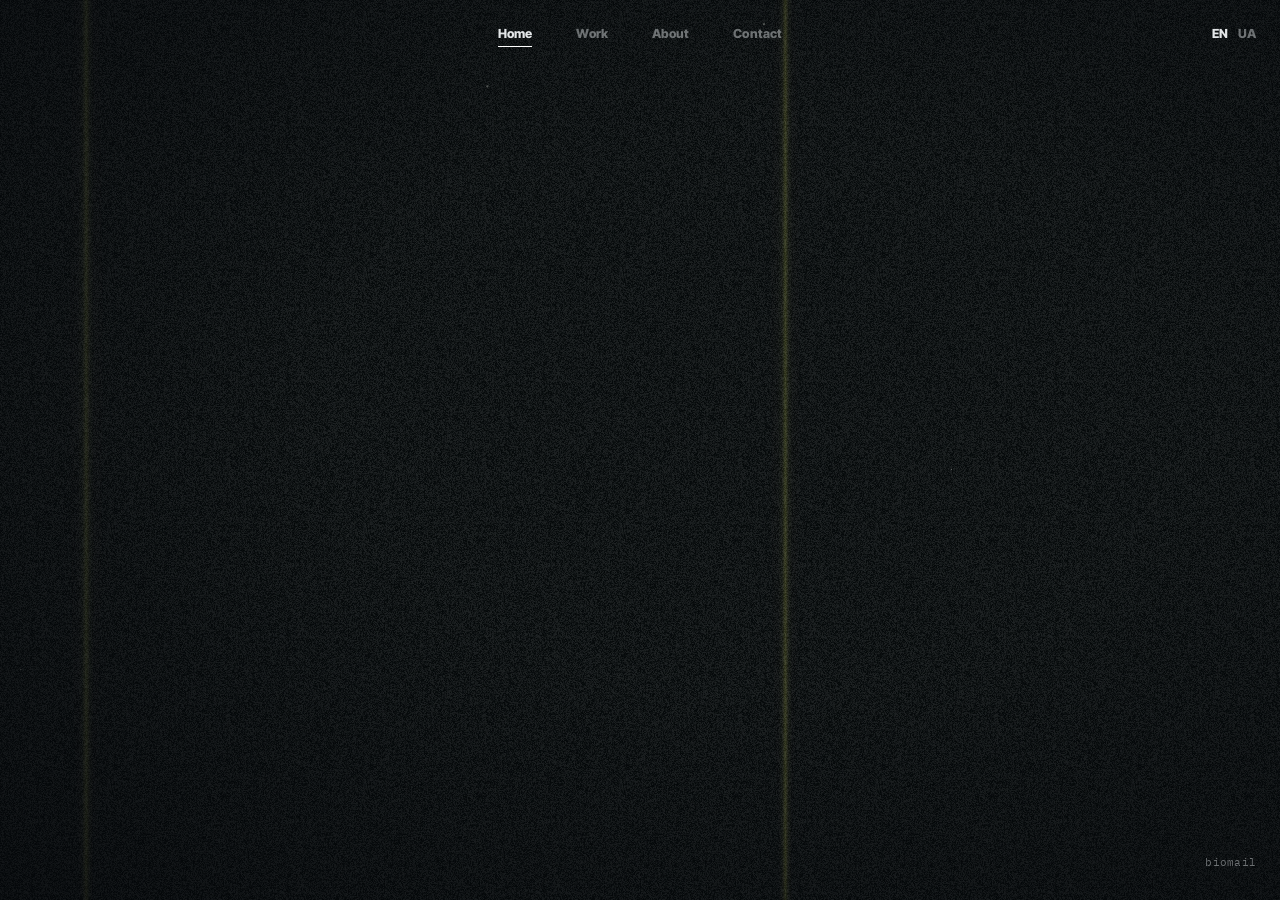
==== commit 075939d1: "Disable pinch and double-tap zoom: zooming crashed the page on phones Co-Authored-By: Claude Opus 5." ====
--- a/index.html
+++ b/index.html
@@ -2,7 +2,14 @@
 <html lang="en">
 <head>
 <meta charset="utf-8">
-<meta name="viewport" content="width=device-width, initial-scale=1, viewport-fit=cover">
+<meta name="viewport" content="width=device-width, initial-scale=1, maximum-scale=1, user-scalable=no, viewport-fit=cover">
+<script>
+  // Без приближения пальцами: при зуме тяжёлый фон (зерно, фильтры) переполнял память телефона — страница вылетала
+  // в серый экран, а браузер Instagram писал «не использует безопасное соединение». Safari игнорирует user-scalable=no,
+  // поэтому жест «щипок» гасим и тут.
+  ['gesturestart', 'gesturechange'].forEach(t => document.addEventListener(t, e => e.preventDefault(), { passive: false }));
+  document.addEventListener('touchmove', e => { if (e.touches.length > 1) e.preventDefault(); }, { passive: false });
+</script>
 <meta name="theme-color" content="#05090b">
 <title>biomail</title>
 <link rel="preconnect" href="https://fonts.googleapis.com">
--- a/background.css
+++ b/background.css
@@ -49,3 +49,6 @@
 @media (prefers-reduced-motion: reduce) {
   .bg-grain { animation: none; }
 }
+
+/* царапины плёнки — холст поверх всего сайта (рисует background.js), нажатия пропускает насквозь */
+.film-scratches { position: fixed; inset: 0; width: 100%; height: 100%; z-index: 40; pointer-events: none; }
--- a/styles.css
+++ b/styles.css
@@ -29,6 +29,7 @@
 
 * { box-sizing: border-box; margin: 0; padding: 0; }
 html { background: var(--bg); scroll-behavior: smooth; overflow-x: hidden; }   /* рывки перехода не дают прокрутки вбок */
+html { touch-action: pan-x pan-y; }   /* без зума двойным касанием и щипком (см. viewport в index.html) */
 /* body обязательно прозрачный: фон с полосами (.bg, z-index: -1) рисуется под ним, тёмный цвет задан на html.
    Если хостинг/обёртка подставит body свой фон (у страниц Claude это белый), он закроет полосы — поэтому !important */
 body { background: transparent !important; color: var(--fg); font-family: var(--font); font-weight: var(--weight); -webkit-font-smoothing: antialiased; -webkit-tap-highlight-color: transparent; }
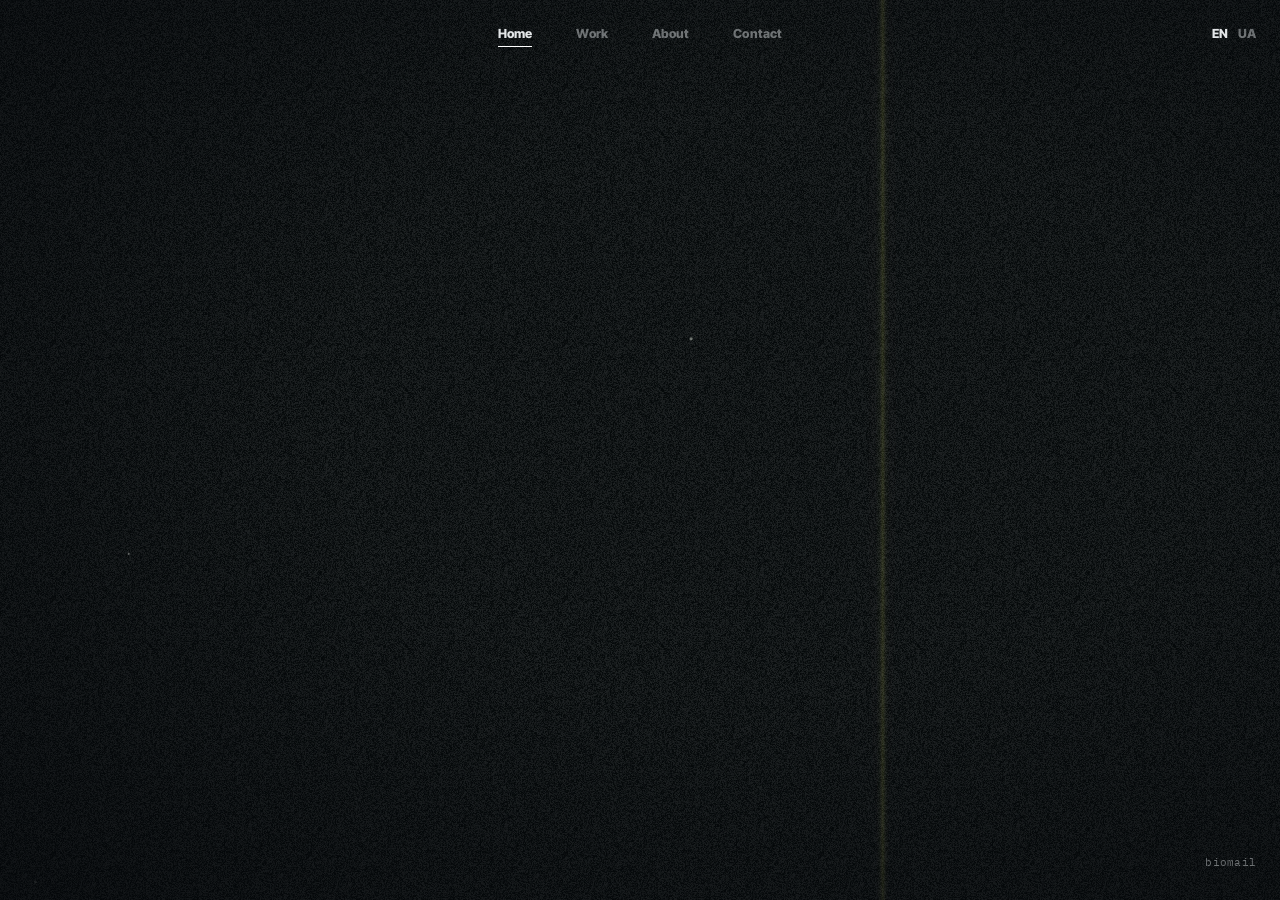
==== commit 5ee5c70c: "About opens on first tap: don't wait for the dog clip on slow networks, preload it as a blob Co-Auth" ====
--- a/index.html
+++ b/index.html
@@ -760,8 +760,28 @@
       setTimeout(() => { if (token === burstToken) show('about', true); }, D * .94);
     };
     dogVid.playbackRate = DOG_SPEED;
-    dogVid.play().then(go, () => { if (token === burstToken) show('about', true); });
-  }
+    // клип не успел загрузиться (медленная сеть, iPhone не качает видео заранее) — не ждём: через 350 мс открываем
+    // About без пса. Раньше play() висел, человек жал снова, новое нажатие отменяло переход — и так до 10 раз
+    let started = false;
+    const fallback = setTimeout(() => {
+      if (started || token !== burstToken) return;
+      started = true; dogVid.pause(); show('about', true);
+    }, 350);
+    dogVid.play().then(() => {
+      if (started) { dogVid.pause(); return; }
+      started = true; clearTimeout(fallback); go();
+    }, () => {
+      if (started) return;
+      started = true; clearTimeout(fallback);
+      if (token === burstToken) show('about', true);
+    });
+  }
+  // клип пса качаем целиком заранее (347 КБ) и играем из памяти: iPhone игнорирует preload и иначе начинает
+  // загрузку только по нажатию
+  addEventListener('load', () => setTimeout(() => {
+    fetch(dogVid.currentSrc || dogVid.src).then(r => r.ok ? r.blob() : Promise.reject())
+      .then(b => { if (dogVid.paused) dogVid.src = URL.createObjectURL(b); }).catch(() => {});
+  }, 1200));
   links.forEach(a => a.addEventListener('click', e => {
     e.preventDefault();
     const id = a.hash.slice(1);
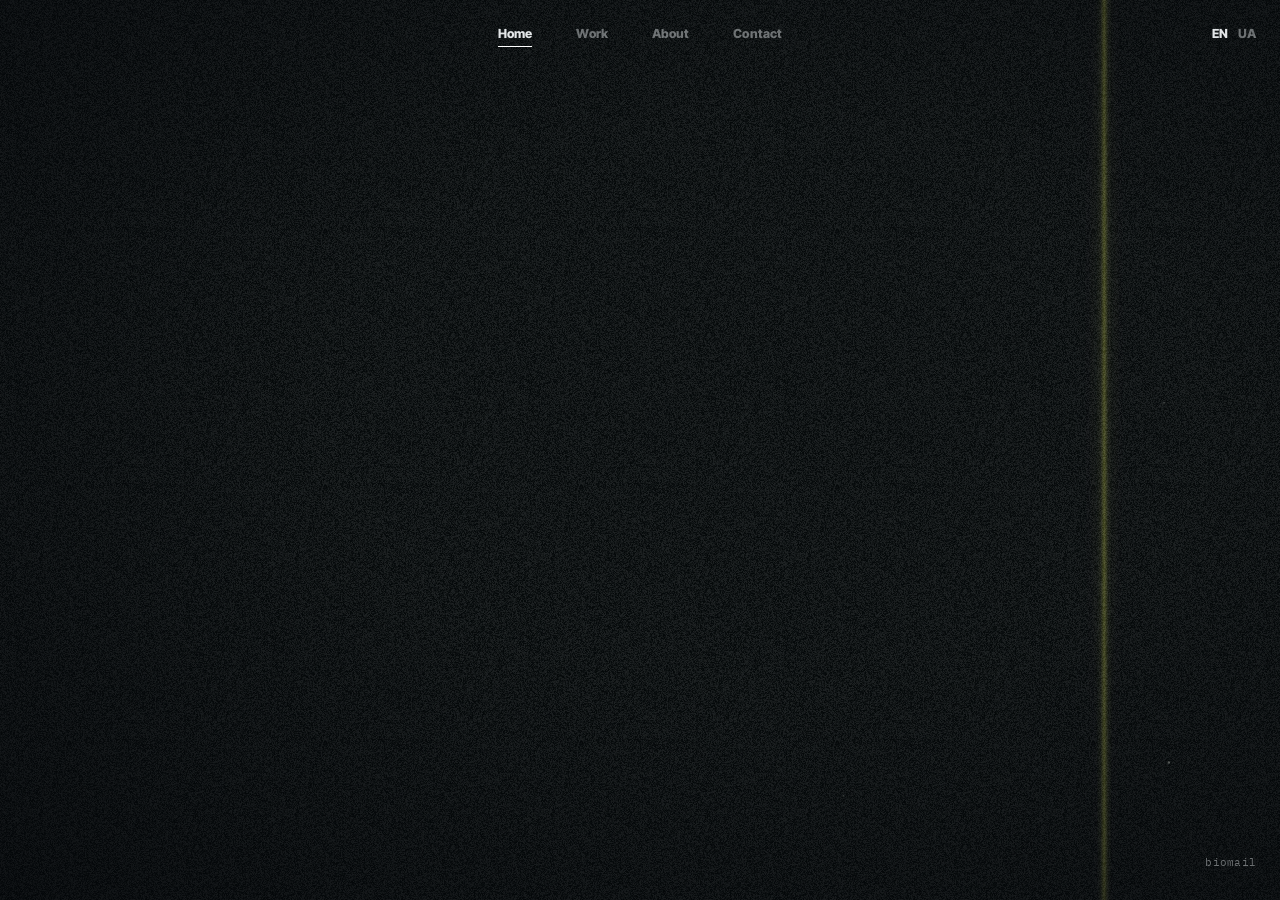
==== commit 9dc3996b: "About transition on desktop: blurred full-screen fill from the bark clip instead of a narrow strip C" ====
--- a/index.html
+++ b/index.html
@@ -216,7 +216,7 @@
 <!-- начало перехода Home → About: цветной кадр вырывается из темноты (на телефоне обрезается по вертикали) -->
 
 <!-- переход в About: кусок видео — пёс лает и бросается зубами в камеру (лай синим, бросок негативом — уже в файле) -->
-<div class="dog-burst" aria-hidden="true"><video src="assets/about-bark.mp4" muted playsinline preload="auto" disablepictureinpicture></video><div class="work-grain"></div></div><script src="background.js"></script>
+<div class="dog-burst" aria-hidden="true"><canvas class="dog-fill" width="48" height="27"></canvas><video src="assets/about-bark.mp4" muted playsinline preload="auto" disablepictureinpicture></video><div class="work-grain"></div></div><script src="background.js"></script>
 <script>
   // зерно поверх силуэта Work — тот же тайл, что сгенерировал фон
   document.querySelectorAll('.work-grain').forEach(g => { g.style.backgroundImage = document.querySelector('.bg-grain').style.backgroundImage; });
@@ -737,12 +737,23 @@
   const dog = document.querySelector('.dog-burst'), dogVid = dog.querySelector('video');
   dogVid.muted = true;
   const DOG_SPEED = 1.7;   // клип играет в 1.7 раза быстрее (0.36 с → ~0.21 с) — «сделай быстрее»
+  // компьютер: бока заполняет тот же кадр, растянутый и размытый (холст 48×27, размытие — CSS) — каждый кадр видео
+  const dogFill = dog.querySelector('.dog-fill'), fillCtx = dogFill.getContext('2d');
+  function drawFill() {
+    if (dogVid.paused || dogVid.ended || phone.matches) return;
+    const vw = dogVid.videoWidth, vh = dogVid.videoHeight;
+    if (vw) {   // как cover: средняя полоса вертикального кадра растягивается на 16:9
+      const sh = vw * 27 / 48;
+      fillCtx.drawImage(dogVid, 0, (vh - sh) / 2, vw, sh, 0, 0, 48, 27);
+    }
+    requestAnimationFrame(drawFill);
+  }
   function playDog() {
     const token = burstToken;
     const gl = document.querySelector('.ghosts');
     gl.style.visibility = 'hidden';
     gl.querySelectorAll('video').forEach(v => v.pause());
-    [dog, dogVid, page].forEach(el => el.getAnimations().forEach(a => a.cancel()));
+    [dog, dogVid, dogFill, page].forEach(el => el.getAnimations().forEach(a => a.cancel()));
     dogVid.pause();
     dogVid.currentTime = 0;
     const go = () => {
@@ -751,12 +762,15 @@
       const D = (dogVid.duration || .36) * 1000 / DOG_SPEED;
       // бросок начинается на 72% клипа — с него рывок масштаба и тряска страницы, как в Work
       dog.animate(hard([{ opacity: .95 }, { opacity: .95, offset: .9 }, { opacity: .5, offset: .96 }, { opacity: 0 }]), { duration: D + 60 });
-      dogVid.animate([
+      const jerk = [
         { transform: 'scale(1)', easing: 'linear' }, { transform: 'scale(1.06)', offset: .7, easing: 'steps(1, end)' },
         { transform: 'scale(1.25)', translate: '-6px 4px', offset: .72, easing: 'steps(1, end)' },
         { transform: 'scale(1.6)', translate: '8px -5px', offset: .84, easing: 'steps(1, end)' },
         { transform: 'scale(2.1)', translate: '0 0' },
-      ], { duration: D });
+      ];
+      dogVid.animate(jerk, { duration: D });
+      dogFill.animate(jerk, { duration: D });   // цветной фон рвётся вместе с псом
+      drawFill();
       setTimeout(() => { if (token === burstToken) show('about', true); }, D * .94);
     };
     dogVid.playbackRate = DOG_SPEED;
--- a/styles.css
+++ b/styles.css
@@ -495,11 +495,19 @@
 .dog-burst { position: fixed; inset: 0; z-index: 5; pointer-events: none; opacity: 0; overflow: hidden; mix-blend-mode: screen; }
 .dog-burst video { position: absolute; inset: 0; width: 100%; height: 100%; object-fit: cover; transform-origin: 50% 70%; }
 .dog-burst .work-grain { opacity: .12; }
+.dog-fill { display: none; }
 @media (min-width: 641px) {
+  /* компьютер (07.11, «растянуть лай по цвету»): пёс чёткий по центру во всю высоту, а бока заполняет
+     тот же кадр, растянутый на весь экран и сильно размытый (холст .dog-fill, рисует скрипт каждый кадр) —
+     вместо узкой полосы на чёрном; края чёткого видео мягко растворяются в этот цвет */
+  .dog-fill {
+    display: block; position: absolute; inset: -8%; width: 116%; height: 116%;
+    filter: blur(28px) saturate(1.15) brightness(.85); transform-origin: 50% 70%;
+  }
   .dog-burst video {
-    object-fit: contain;
-    -webkit-mask-image: radial-gradient(ellipse 30% 62% at 50% 50%, #000 55%, transparent 100%);
-    mask-image: radial-gradient(ellipse 30% 62% at 50% 50%, #000 55%, transparent 100%);
+    left: 0; right: 0; margin: 0 auto; width: calc(100vh * 9 / 16); object-fit: cover;
+    -webkit-mask-image: linear-gradient(to right, transparent, #000 22%, #000 78%, transparent);
+    mask-image: linear-gradient(to right, transparent, #000 22%, #000 78%, transparent);
   }
 }
 /* резкая вспышка в самом начале перехода — тёплый белый, как свечение меню */
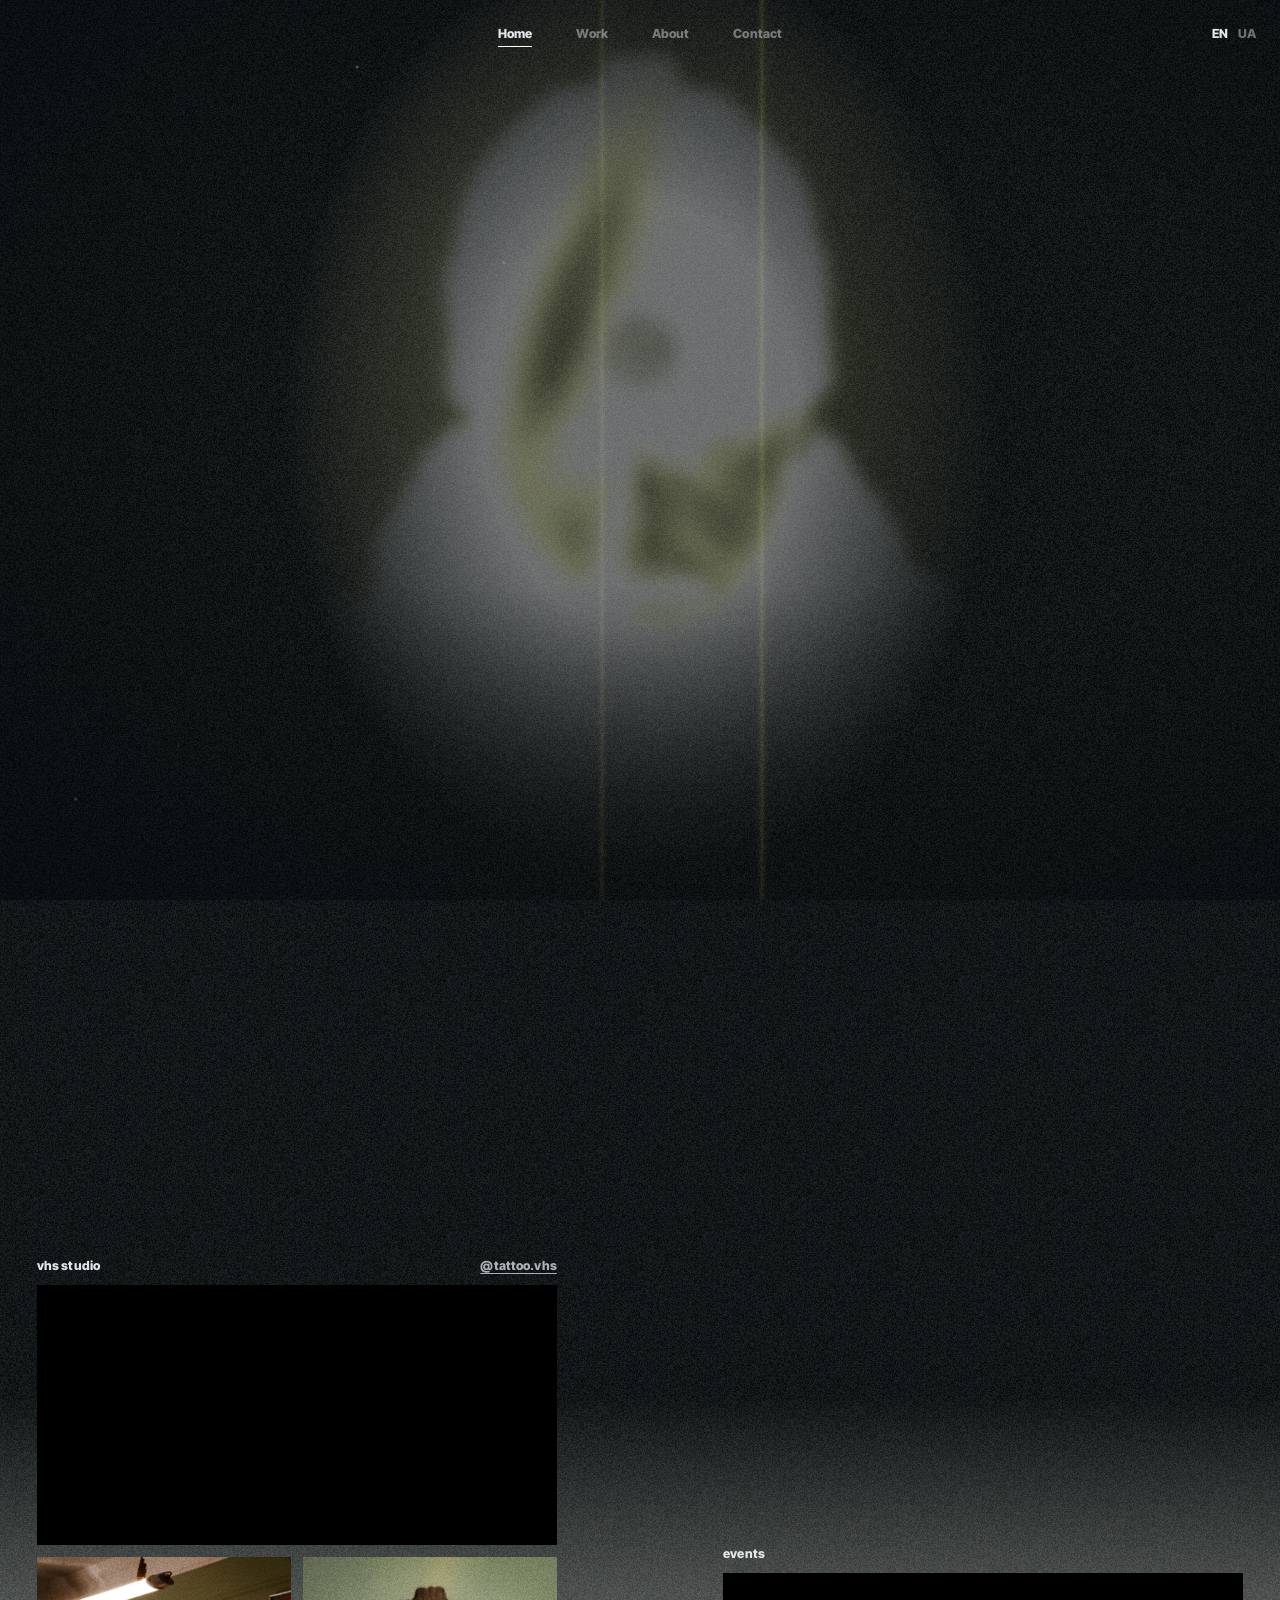
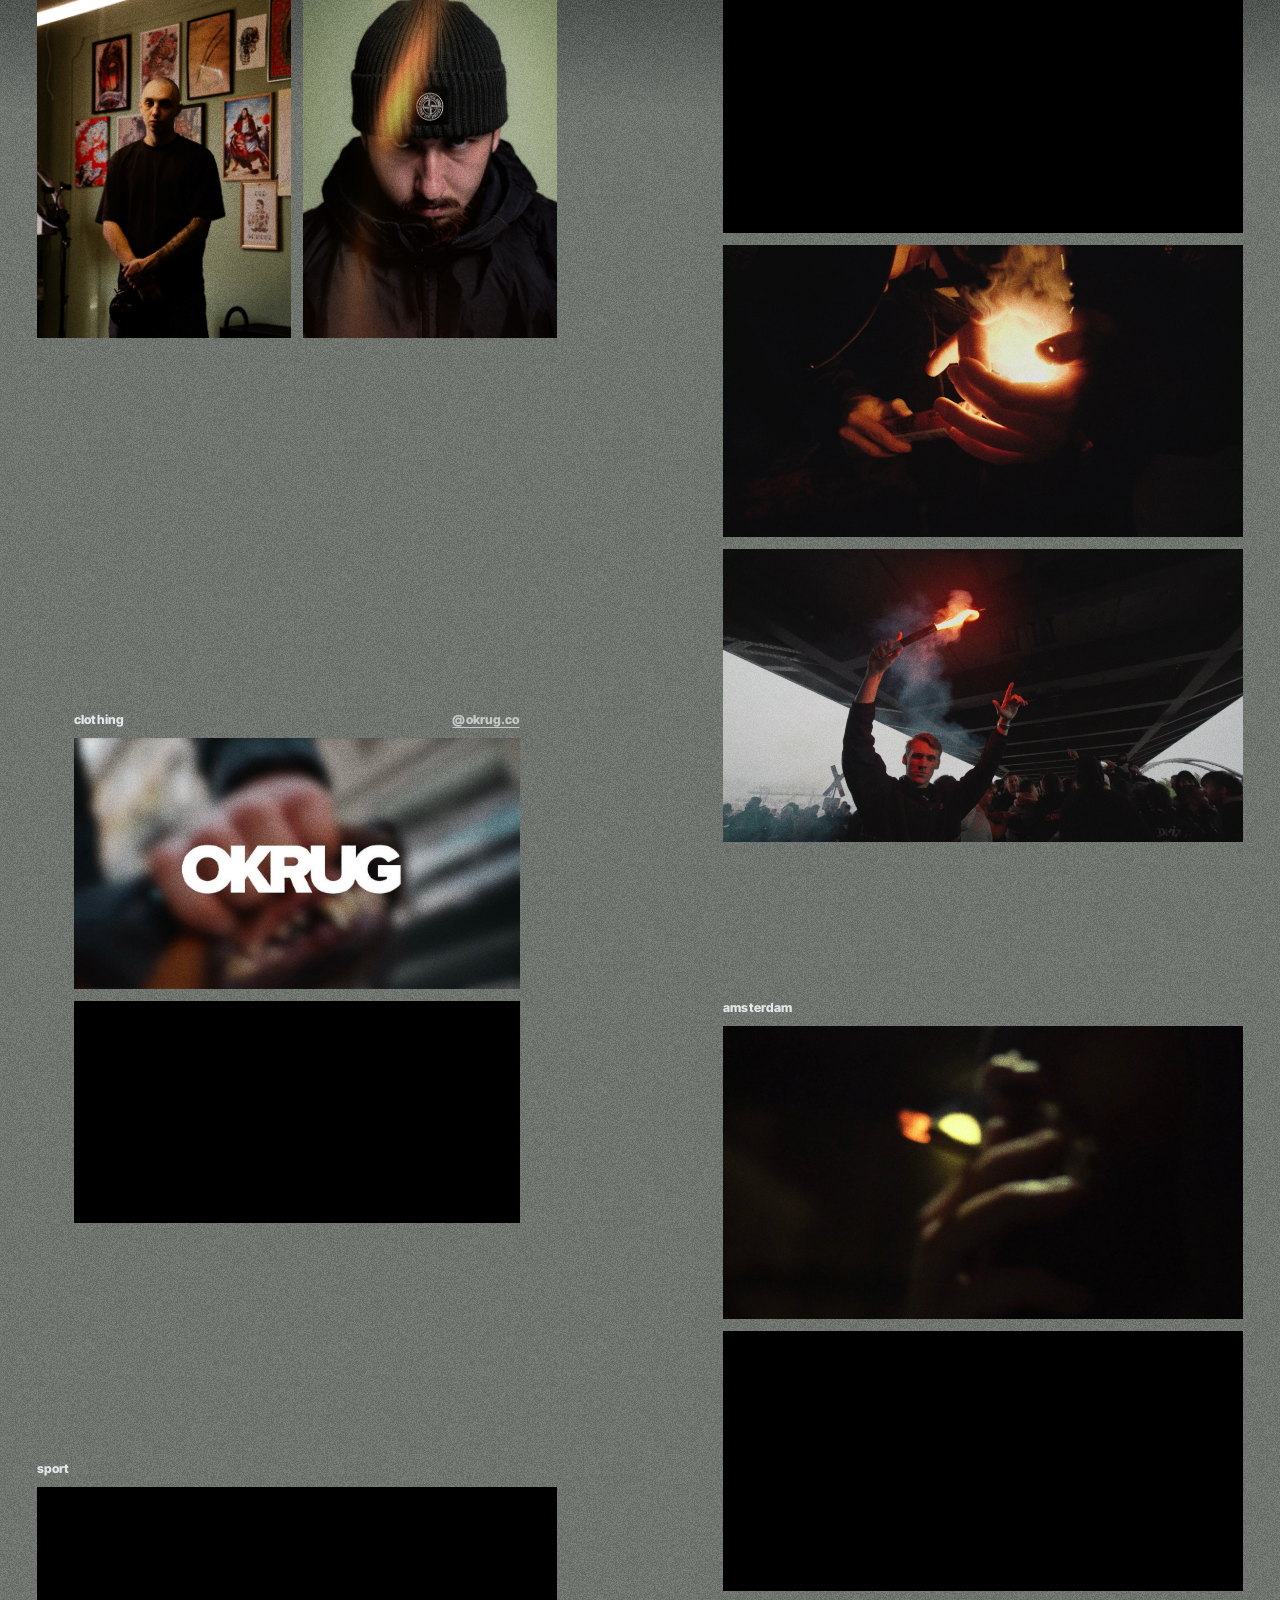
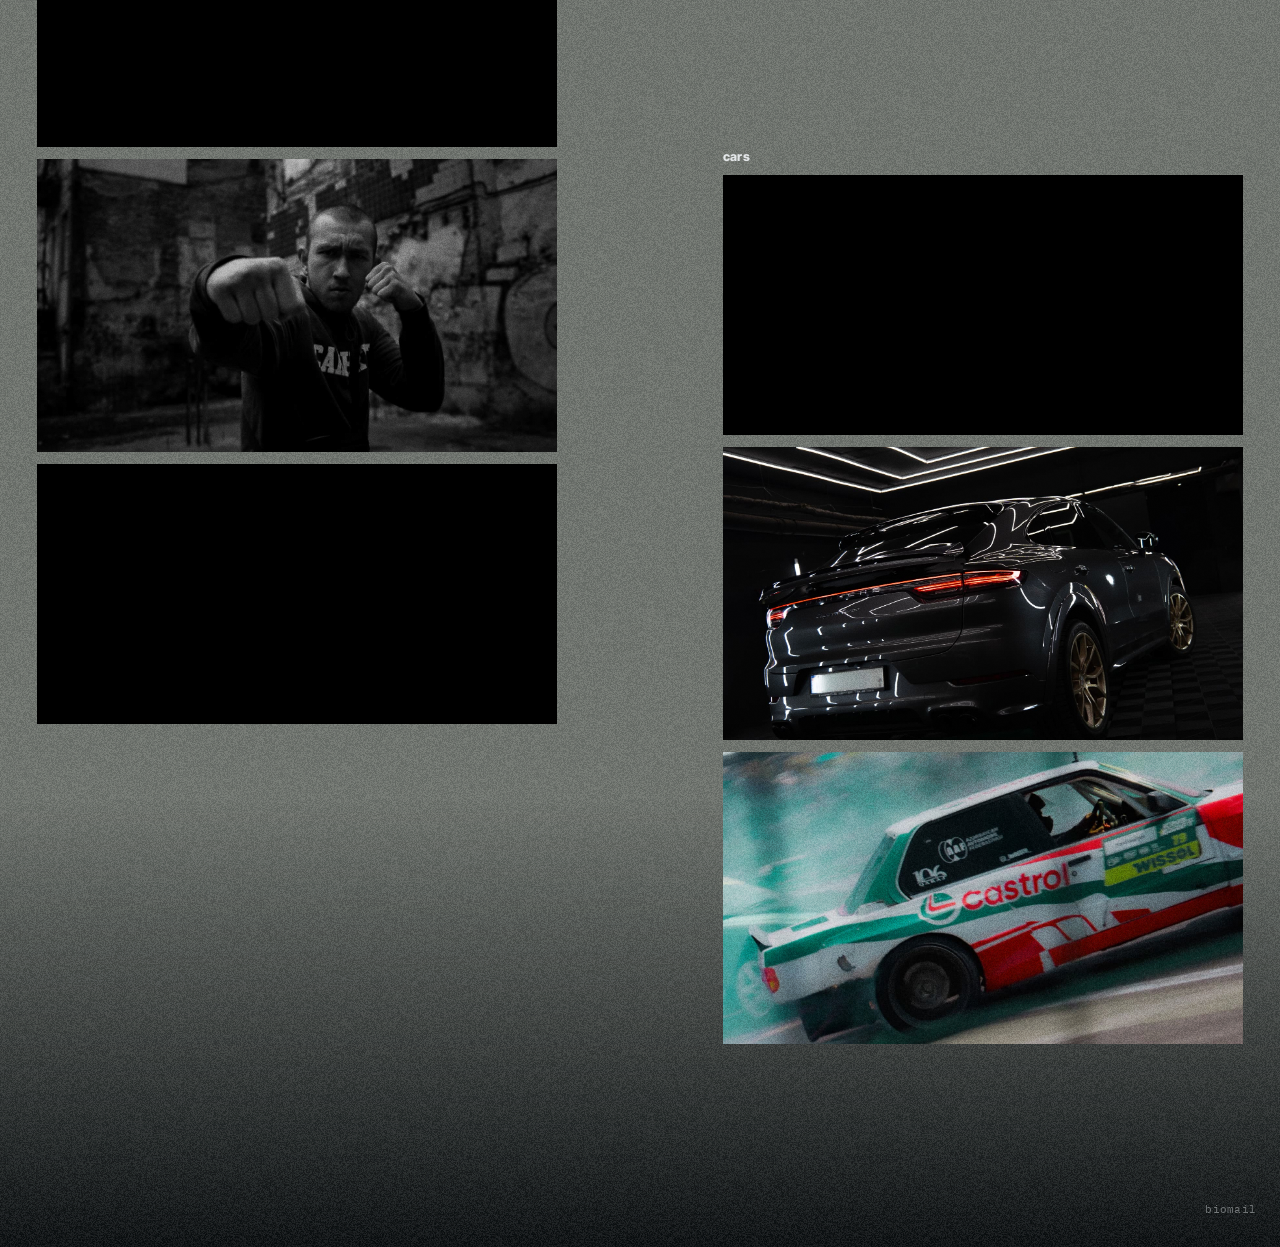
==== commit 42430a9e: "Work on desktop: two staggered columns with the silhouette in the centre gap, flat grey sides Co-Aut" ====
--- a/index.html
+++ b/index.html
@@ -592,6 +592,7 @@
   const workMedia = [...document.querySelectorAll('#work .work-video, #work .work-thumbs button')];
   const PHOTO = { w: 1500, h: 2000, posY: .30, eyes: .49 };   // work-photo.jpg: object-position 50% 30%, глаза на 49% высоты
   let eyeBase = 0, eyeDy = 0, eyeRaf = 0;
+  const twoCols = matchMedia('(min-width: 1000px)');   // Work в две колонки (styles.css)
   const workSilImg = workTop.querySelector('img');
   function measureEyes() {
     // где глаза на экране без сдвига: рамка фото (на телефоне — весь экран, на компьютере — по высоте экрана),
@@ -604,6 +605,8 @@
   }
   function findGap() {
     // просветы по вертикали между материалами в пределах экрана; выбираем ближний к центру, широкие — чуть охотнее
+    // компьютер, две колонки: глаза остаются на месте — в щели между колонками (как на первом экране)
+    if (twoCols.matches) return eyeBase;
     const ih = innerHeight, spans = [];
     workMedia.forEach(m => { const r = m.getBoundingClientRect(); if (r.bottom > 0 && r.top < ih) spans.push([r.top, r.bottom]); });
     spans.sort((a, b) => a[0] - b[0]);
--- a/styles.css
+++ b/styles.css
@@ -377,8 +377,25 @@
     -webkit-mask-image: radial-gradient(ellipse 50% 50% at 50% 46%, #000 45%, transparent 100%);
     mask-image: radial-gradient(ellipse 50% 50% at 50% 46%, #000 45%, transparent 100%);
   }
+  /* 07.11 «по бокам контраст — сделай серый однотонный»: тёмная виньетка силуэта ложилась на серый тон
+     под проектами и давала пятна по краям; на компьютере её нет — фото и так растворяется своей маской */
+  .work-overlay:not(.about-overlay) .silhouette .shade { display: none; }
   /* колонка проектов шире — на широком экране было много пустого места по бокам */
   .work-project, .work-thumbs { width: min(860px, 100%); }
+}
+/* 07.11 «на компьютере проекты в 2 ряда, обыграй»: две колонки «лесенкой» — правая сдвинута вниз на треть экрана,
+   как кадры на контактном листе вразбежку; между колонками широкая щель по центру, в ней всё время виден силуэт —
+   он подглядывает между проектами (скрипт в этом режиме держит глаза на месте, а не ищет просветы) */
+@media (min-width: 1000px) {
+  #work {
+    display: grid; grid-template-columns: repeat(2, minmax(0, 520px)); justify-content: center; align-items: start;
+    column-gap: clamp(110px, 13vw, 240px); row-gap: 160px;
+    padding-bottom: calc(32vh + 32px);   /* запас под сдвинутую правую колонку */
+  }
+  #work .work-project { width: 100%; }
+  #work .work-project.tall { width: min(calc(88svh * 9 / 16), 100%); justify-self: center; }
+  #work .work-project:nth-of-type(even) { translate: 0 32vh; }
+  #work .section-label { grid-column: 1 / -1; }
 }
 
 /* фон Contact — вода, холодный серебристый негатив без тонировки (тот же фильтр — WATER_NEG в скрипте) */
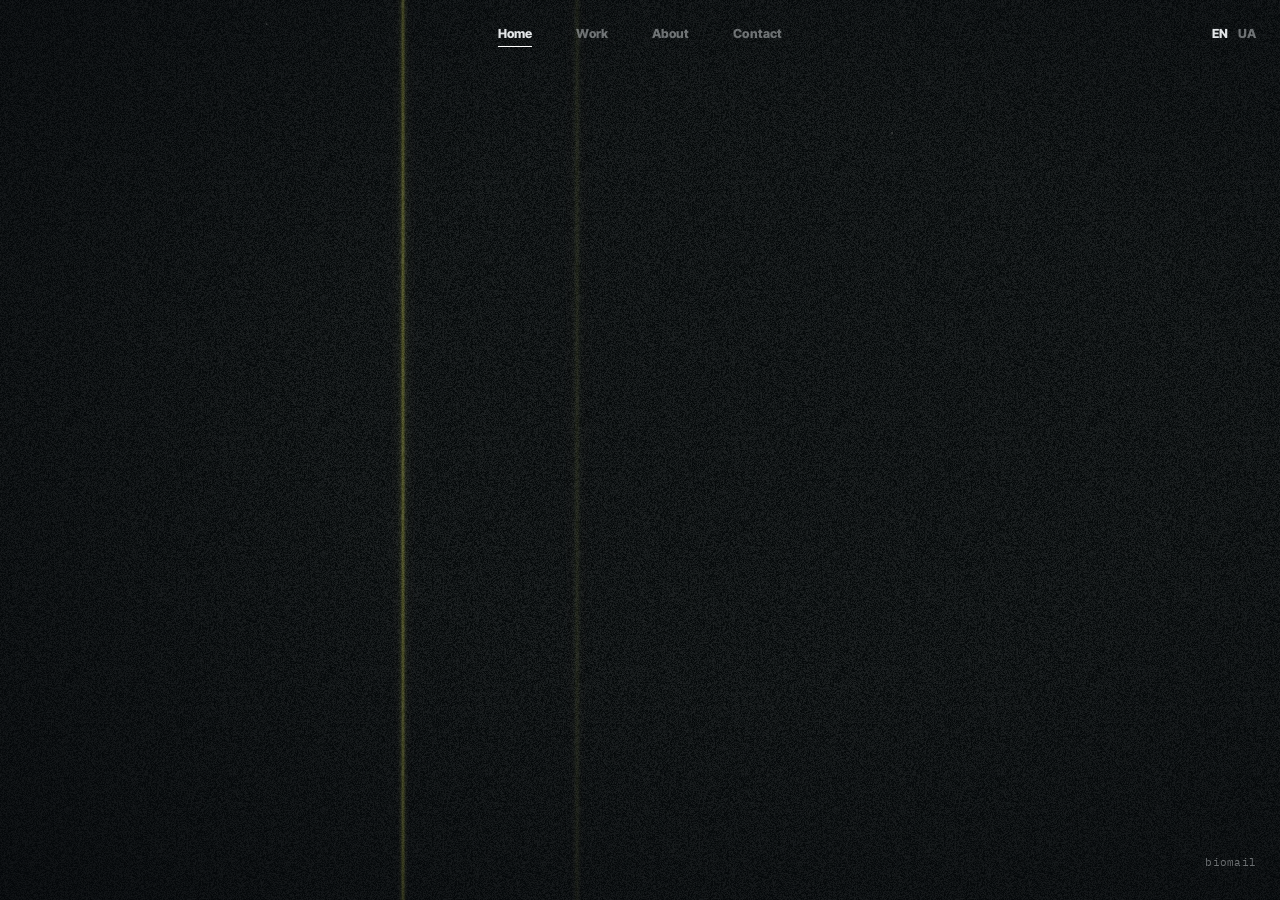
==== commit cf6297bb: "Experiment: blood-red silhouette flash when the eyes land in a Work gap (RED_FLASH = true) Co-Author" ====
--- a/index.html
+++ b/index.html
@@ -44,7 +44,7 @@
   <section class="section" id="work">
     <div class="work-overlay" aria-hidden="true">
       <div class="work-fill"></div>
-      <div class="work-top"><div class="silhouette olive-neg"><img src="assets/work-photo.jpg" alt=""><div class="shade"></div></div></div>
+      <div class="work-top"><div class="silhouette olive-neg"><img src="assets/work-photo.jpg" alt=""><div class="shade"></div><div class="work-eyes" aria-hidden="true"><i></i><i></i></div><div class="sil-flash" aria-hidden="true"><img src="assets/work-photo.jpg" alt=""><i></i></div></div></div>
       <div class="work-grain"></div>
     </div>
     <!-- проект: заголовок, видео-«гифка», фото (data-i — номер фото в общем просмотре) -->
@@ -108,8 +108,7 @@
       <video class="work-video" src="assets/work/cars.mp4" width="1280" height="720" muted loop playsinline preload="none"
         disablepictureinpicture disableremoteplayback aria-hidden="true"></video>
       <div class="work-thumbs">
-        <button type="button" data-i="7" class="wide" aria-label="Open photo 8"><img src="assets/work/cars-2.jpg" alt="" loading="lazy"></button>
-        <button type="button" data-i="8" class="wide" aria-label="Open photo 9"><img src="assets/work/cars-1.jpg" alt="" loading="lazy"></button>
+        <button type="button" data-i="7" class="wide" aria-label="Open photo 8"><img src="assets/work/cars-1.jpg" alt="" loading="lazy"></button>
       </div>
     </article>
     <span class="section-label" data-i18n="work">Work</span>
@@ -166,7 +165,7 @@
       <dl class="gear">
         <div><dt data-i18n="cMail">Email</dt><dd><a href="mailto:biomailjj@gmail.com">biomailjj@gmail.com</a></dd></div>
         <div><dt>Telegram</dt><dd><a href="https://t.me/vanek_bio" target="_blank" rel="noopener">@vanek_bio</a></dd></div>
-        <div><dt>Instagram</dt><dd><a href="https://www.instagram.com/vanya_bilyi/" target="_blank" rel="noopener">@vanya_bilyi</a></dd></div>
+        <div><dt>Instagram</dt><dd><a href="https://www.instagram.com/vanek.bilyi/" target="_blank" rel="noopener">@vanek.bilyi</a></dd></div>
       </dl>
       <!-- написать письмо: сервера нет — по кнопке открывается почта посетителя с готовым письмом (mailto) -->
       <form class="contact-form" novalidate>
@@ -202,10 +201,24 @@
     <img src="assets/work/okrug-1.jpg" width="1179" height="716" alt="" draggable="false" loading="lazy" decoding="async">
     <img src="assets/work/amstr-1.jpg" width="1820" height="1024" alt="" draggable="false" loading="lazy" decoding="async">
     <img src="assets/work/boxing-1.jpg" width="1150" height="656" alt="" draggable="false" loading="lazy" decoding="async">
-    <img src="assets/work/cars-2.jpg" width="1600" height="1066" alt="" draggable="false" loading="lazy" decoding="async">
     <img src="assets/work/cars-1.jpg" width="1600" height="911" alt="" draggable="false" loading="lazy" decoding="async">
+    <!-- доп. фото проектов: только в просмотре, на странице их нет; data-project = название проекта (.work-title) -->
+    <img src="assets/work/vhs-3.jpg" width="1561" height="1180" alt="" draggable="false" loading="lazy" decoding="async" data-project="vhs studio">
+    <img src="assets/work/vhs-4.jpg" width="1179" height="862" alt="" draggable="false" loading="lazy" decoding="async" data-project="vhs studio">
+    <img src="assets/work/events-3.jpg" width="1179" height="650" alt="" draggable="false" loading="lazy" decoding="async" data-project="events">
+    <img src="assets/work/events-4.jpg" width="1179" height="636" alt="" draggable="false" loading="lazy" decoding="async" data-project="events">
+    <img src="assets/work/events-5.jpg" width="1179" height="648" alt="" draggable="false" loading="lazy" decoding="async" data-project="events">
+    <img src="assets/work/events-6.jpg" width="1179" height="662" alt="" draggable="false" loading="lazy" decoding="async" data-project="events">
+    <img src="assets/work/events-7.jpg" width="900" height="1600" alt="" draggable="false" loading="lazy" decoding="async" data-project="events">
+    <img src="assets/work/clothing-2.jpg" width="1066" height="1600" alt="" draggable="false" loading="lazy" decoding="async" data-project="clothing">
+    <img src="assets/work/clothing-3.jpg" width="1066" height="1600" alt="" draggable="false" loading="lazy" decoding="async" data-project="clothing">
+    <img src="assets/work/clothing-4.jpg" width="1362" height="1600" alt="" draggable="false" loading="lazy" decoding="async" data-project="clothing">
+    <img src="assets/work/clothing-5.jpg" width="1200" height="1600" alt="" draggable="false" loading="lazy" decoding="async" data-project="clothing">
+    <img src="assets/work/clothing-6.jpg" width="1200" height="1600" alt="" draggable="false" loading="lazy" decoding="async" data-project="clothing">
+    <img src="assets/work/clothing-7.jpg" width="1068" height="1600" alt="" draggable="false" loading="lazy" decoding="async" data-project="clothing">
   </div>
   <div class="car-nav"><button type="button" class="car-prev" aria-label="Previous photo">←</button><button type="button" class="car-next" aria-label="Next photo">→</button></div>
+  <span class="car-count" aria-live="polite"></span>
 </div>
 
 <!-- вспышка перехода в Work -->
@@ -401,21 +414,36 @@
   const track = document.querySelector('.car-track');
   const slides = [...track.querySelectorAll('img')];
   const prevBtn = document.querySelector('.car-prev'), nextBtn = document.querySelector('.car-next');
+  // в просмотре листаются только фото открытого проекта (07.11): остальные слайды скрыты, active — номер среди видимых
+  let shown = slides;
   let active = 0;
   function markActive() {
     const mid = track.getBoundingClientRect().left + track.clientWidth / 2;
     let best = 0, dist = Infinity;
-    slides.forEach((s, i) => {
+    shown.forEach((s, i) => {
       const r = s.getBoundingClientRect(), d = Math.abs(r.left + r.width / 2 - mid);
       if (d < dist) { dist = d; best = i; }
     });
     active = best;
-    slides.forEach((s, i) => s.classList.toggle('is-active', i === best));
+    slides.forEach(s => s.classList.toggle('is-active', s === shown[best]));
     prevBtn.disabled = best === 0;
-    nextBtn.disabled = best === slides.length - 1;
-  }
+    nextBtn.disabled = best === shown.length - 1;
+    countEl.textContent = shown.length > 1 ? `${best + 1} / ${shown.length}` : '';   // «2 / 7» внизу просмотра
+  }
+  const countEl = document.querySelector('.car-count');
+  // «+N» на последнем превью проекта — сколько ещё фото есть только в просмотре (07.11)
+  document.querySelectorAll('.work-project').forEach(p => {
+    const title = p.querySelector('.work-title').textContent.trim();
+    const extra = slides.filter(s => s.dataset.project === title).length;
+    const last = [...p.querySelectorAll('.work-thumbs button')].pop();
+    if (!extra || !last) return;
+    const tag = document.createElement('span');
+    tag.className = 'more-badge'; tag.textContent = '+' + extra; tag.setAttribute('aria-hidden', 'true');
+    last.appendChild(tag);
+    last.setAttribute('aria-label', last.getAttribute('aria-label') + ` (+${extra})`);
+  });
   function goTo(i) {
-    const s = slides[Math.max(0, Math.min(slides.length - 1, i))];
+    const s = shown[Math.max(0, Math.min(shown.length - 1, i))];
     track.scrollTo({ left: s.offsetLeft - (track.clientWidth - s.offsetWidth) / 2 });
   }
   let ticking = false;
@@ -594,6 +622,8 @@
   let eyeBase = 0, eyeDy = 0, eyeRaf = 0;
   const twoCols = matchMedia('(min-width: 1000px)');   // Work в две колонки (styles.css)
   const workSilImg = workTop.querySelector('img');
+  const workEyes = workTop.querySelector('.work-eyes');
+  const EYE_X = [.395, .61];   // глаза на work-photo.jpg: доли ширины (по высоте — PHOTO.eyes)
   function measureEyes() {
     // где глаза на экране без сдвига: рамка фото (на телефоне — весь экран, на компьютере — по высоте экрана),
     // в ней object-fit: cover, плюс масштаб силуэта вокруг 50% 45%
@@ -602,6 +632,14 @@
     const local = workSilImg.offsetTop + (ih - dh) * PHOTO.posY + PHOTO.eyes * dh;
     const s = parseFloat(getComputedStyle(document.documentElement).getPropertyValue('--hold-scale')) || 1;
     eyeBase = H * .45 + (local - H * .45) * s;
+    // красные глаза (07.11): ставим точки на глаза фото — в координатах силуэта (до его масштаба, он общий)
+    // на компьютере фото стоит по центру через translate: -50% — offsetLeft его не учитывает
+    const shift = /^-50%/.test(getComputedStyle(workSilImg).translate) ? iw / 2 : 0;
+    const dw = PHOTO.w * k, offX = workSilImg.offsetLeft - shift + (iw - dw) * .5;
+    workEyes.style.setProperty('--ey', local.toFixed(1) + 'px');
+    workEyes.style.setProperty('--ex1', (offX + EYE_X[0] * dw).toFixed(1) + 'px');
+    workEyes.style.setProperty('--ex2', (offX + EYE_X[1] * dw).toFixed(1) + 'px');
+    workEyes.style.setProperty('--ew', (dw * .075).toFixed(1) + 'px');
   }
   function findGap() {
     // просветы по вертикали между материалами в пределах экрана; выбираем ближний к центру, широкие — чуть охотнее
@@ -638,6 +676,44 @@
     if (Math.abs(target - eyeDy) > .5) eyeRaf = requestAnimationFrame(eyesTick);
   }
   const kickEyes = () => { if (!eyeRaf) eyeRaf = requestAnimationFrame(eyesTick); };
+
+  // красные глаза силуэта (07.11, «в пробелах между материалами глаза мигают красным, будто смотрят сквозь экран»):
+  // лежат в слое силуэта ЗА материалами. Вспыхивают В МОМЕНТ, когда глаза оказались в просвете (их не закрывает
+  // ни одно видео/фото) — «они должны вспыхивать, когда попадают в пробел», а не по таймеру; если просвет долго
+  // стоит на месте — изредка (раз в 5–9 с) моргают снова. На первом экране не горят
+  // вспышка — кровавый тёмный силуэт (`.sil-flash`): через долю секунды после попадания глаз в просвет,
+  // коротко (~0.4 с) и с перебоем, как кадр-засвет
+  const silFlash = workTop.querySelector('.sil-flash');
+  function eyesFlash() {
+    setTimeout(() => {
+      if (current !== 'work' || !eyesUncovered()) return;   // пока ждали — просвет мог уйти
+      silFlash.getAnimations().forEach(a => a.cancel());
+      silFlash.animate(hard([
+        { opacity: 0 }, { opacity: .85, offset: .08 }, { opacity: .25, offset: .2 }, { opacity: 1, offset: .3 },
+        { opacity: 1, offset: .62 }, { opacity: .4, offset: .74 }, { opacity: .8, offset: .84 }, { opacity: 0, offset: .94 }, { opacity: 0 },
+      ]), { duration: rnd(360, 480) });
+    }, rnd(120, 200));
+  }
+  function eyesUncovered() {
+    // глаза в просвете: ни одно видео/фото не перекрывает точки глаз на экране
+    const pts = [...workEyes.children].map(i => { const r = i.getBoundingClientRect(); return [r.left, r.right, (r.top + r.bottom) / 2]; });
+    if (pts[0][2] < 0 || pts[0][2] > innerHeight) return false;
+    return !workMedia.some(m => {
+      const r = m.getBoundingClientRect();
+      return pts.some(([l, rr, y]) => y > r.top - 4 && y < r.bottom + 4 && rr > r.left && l < r.right);
+    });
+  }
+  let eyesWasOpen = false, eyesLast = 0, eyesNext = 0;
+  function eyesCheck() {
+    if (current !== 'work' || document.hidden || scrollY < innerHeight * .5) { eyesWasOpen = false; return; }
+    const open = eyesUncovered(), t = performance.now();
+    // только в момент попадания в просвет (без повторов, пока стоишь на месте)
+    if (open && !eyesWasOpen && t - eyesLast > 900) { eyesFlash(); eyesLast = t; }
+    eyesWasOpen = open;
+  }
+  // ПЕРЕКЛЮЧАТЕЛЬ ЭКСПЕРИМЕНТА (07.11): красная вспышка силуэта в просветах Work. false — выключить (как было до него)
+  const RED_FLASH = true;
+  if (RED_FLASH && !reduced) setInterval(eyesCheck, 120);
   if (!reduced) {
     new ResizeObserver(() => { measureEyes(); kickEyes(); }).observe(workTop);
     addEventListener('scroll', kickEyes, { passive: true });
@@ -694,10 +770,18 @@
   // превью → открыть просмотр на выбранном фото; закрыть — Close, Esc или клик по пустому месту
   const viewer = document.querySelector('.viewer');
   let opener = null;
-  function openViewer(i) {
+  function openViewer(i, project) {
+    // оставляем в ленте только фото этого проекта (по data-i его превью)
+    // + доп. фото проекта (в ленте с data-project = название проекта): идут после фото с превью, на странице их нет
+    const title = project && project.querySelector('.work-title').textContent.trim();
+    const own = project ? [...project.querySelectorAll('.work-thumbs button')].map(b => +b.dataset.i)
+      .concat(slides.map((s, k) => s.dataset.project === title ? k : -1).filter(k => k >= 0)) : slides.map((s, k) => k);
+    slides.forEach((s, k) => { s.style.display = own.includes(k) ? '' : 'none'; });
+    shown = slides.filter((s, k) => own.includes(k));
+    viewer.classList.toggle('single', shown.length < 2);   // одно фото — стрелки не нужны
     viewer.classList.add('open');
     document.documentElement.style.overflow = 'hidden';
-    track.style.scrollBehavior = 'auto'; goTo(i); track.style.scrollBehavior = '';
+    track.style.scrollBehavior = 'auto'; goTo(shown.indexOf(slides[i])); track.style.scrollBehavior = '';
     markActive();
     track.focus({ preventScroll: true });
   }
@@ -706,7 +790,7 @@
     document.documentElement.style.overflow = '';
     if (opener) opener.focus({ preventScroll: true });
   }
-  document.querySelectorAll('.work-thumbs button').forEach(b => b.addEventListener('click', () => { opener = b; openViewer(+b.dataset.i); }));
+  document.querySelectorAll('.work-thumbs button').forEach(b => b.addEventListener('click', () => { opener = b; openViewer(+b.dataset.i, b.closest('.work-project')); }));
   viewer.querySelector('.viewer-close').addEventListener('click', closeViewer);
   viewer.addEventListener('click', e => {
     if (track._dragged) { track._dragged = false; return; }
--- a/styles.css
+++ b/styles.css
@@ -387,7 +387,8 @@
    как кадры на контактном листе вразбежку; между колонками широкая щель по центру, в ней всё время виден силуэт —
    он подглядывает между проектами (скрипт в этом режиме держит глаза на месте, а не ищет просветы) */
 @media (min-width: 1000px) {
-  #work {
+  /* :not([hidden]) — иначе display: grid перебивает hidden и Work виден на всех вкладках */
+  #work:not([hidden]) {
     display: grid; grid-template-columns: repeat(2, minmax(0, 520px)); justify-content: center; align-items: start;
     column-gap: clamp(110px, 13vw, 240px); row-gap: 160px;
     padding-bottom: calc(32vh + 32px);   /* запас под сдвинутую правую колонку */
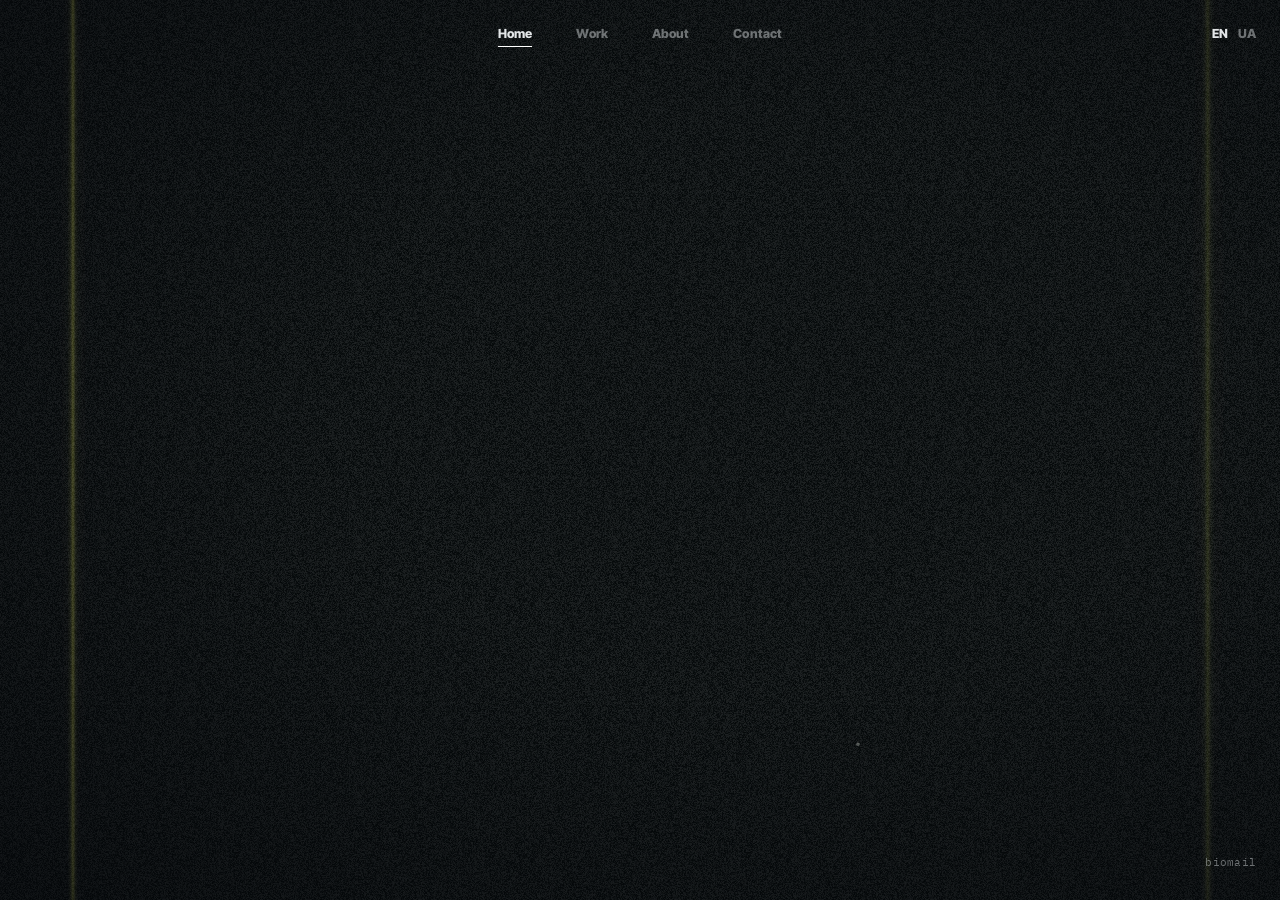
==== commit 9f05151f: "Per-project viewer with extra photos, +N and n/N counters, new Instagram, Porsche removed (red flash" ====
--- a/index.html
+++ b/index.html
@@ -712,7 +712,7 @@
     eyesWasOpen = open;
   }
   // ПЕРЕКЛЮЧАТЕЛЬ ЭКСПЕРИМЕНТА (07.11): красная вспышка силуэта в просветах Work. false — выключить (как было до него)
-  const RED_FLASH = true;
+  const RED_FLASH = false;
   if (RED_FLASH && !reduced) setInterval(eyesCheck, 120);
   if (!reduced) {
     new ResizeObserver(() => { measureEyes(); kickEyes(); }).observe(workTop);
--- a/styles.css
+++ b/styles.css
@@ -570,3 +570,47 @@
   .nav a.lit::after, .nav-foot a.lit::after { animation: none; }
   .work-grain, .work-overlay .silhouette { animation: none; }
 }
+
+/* просмотр фото: если у проекта одно фото — стрелки «назад/вперёд» не показываем (07.11) */
+.viewer.single .car-prev, .viewer.single .car-next { display: none; }
+
+/* 07.11 «чтобы люди видели, что там ещё есть фото»: на последнем превью проекта — «+N» (фото только в просмотре),
+   в просмотре внизу — «2 / 7»; оба мелко, шрифтом таймкода, как biomail */
+/* «+N» — вариант A «как меню» (выбрал пользователь из A/B/C; плашка с рамкой — «не под стиль сайта»):
+   шрифт меню, тёплое свечение и тонкая белая линия снизу, как у открытого раздела */
+.more-badge {
+  position: absolute; right: 10px; bottom: 10px; z-index: 2; pointer-events: none; padding: 0 0 3px;
+  font: var(--weight) 13px/1 var(--font); letter-spacing: .01em; color: #fff;
+  text-shadow: 0 0 3px rgba(var(--glow), 1), 0 0 10px rgba(var(--glow), .85), 0 0 22px rgba(var(--glow), .5);
+}
+.more-badge::after {
+  content: ''; position: absolute; left: 0; right: 0; bottom: 0; height: 1px;
+  background: #fff; box-shadow: 0 0 6px rgba(var(--glow), .9);
+}
+.car-count {
+  position: absolute; left: 50%; bottom: calc(22px + env(safe-area-inset-bottom, 0px)); translate: -50% 0;
+  font: 400 11px/1 var(--label-font); letter-spacing: .12em; color: rgba(255, 255, 255, .6); pointer-events: none;
+}
+
+/* ЭКСПЕРИМЕНТ 07.11: красные глаза силуэта Work — две светящиеся точки на глазах фото (места считает measureEyes),
+   за материалами; вспышки — скрипт (eyesBlink). Внутри .silhouette — трясутся и масштабируются вместе с ним */
+.work-eyes { position: absolute; inset: 0; pointer-events: none; opacity: 0; mix-blend-mode: screen; }
+/* форма — узкие злые щёлки (по рисунку пользователя: левая «\», правая «/»): тонкая раскалённая линия,
+   вокруг узкое красное свечение без круглого ореола (круглое — «само свечение не нравится») */
+.work-eyes i {
+  position: absolute; top: var(--ey); width: calc(var(--ew) * 1.05); height: calc(var(--ew) * .13);
+  translate: -50% -50%; border-radius: 50%;
+  background: linear-gradient(90deg, transparent 0, rgba(255, 30, 20, .85) 22%, rgb(255, 210, 200) 50%, rgba(255, 30, 20, .85) 78%, transparent 100%);
+  box-shadow: 0 0 4px 1px rgba(255, 25, 15, .9), 0 0 12px 2px rgba(200, 0, 0, .45);
+}
+.work-eyes i:first-child { left: var(--ex1); rotate: 20deg; }
+.work-eyes i:last-child { left: var(--ex2); rotate: -20deg; }
+
+/* 07.11 переделано: вместо светящихся щёлок — КРОВАВАЯ ТЁМНАЯ ВСПЫШКА СИЛУЭТА (из 4 цветов пользователь выбрал «кровавый
+   тёмный»): копия фото силуэта, обесцвеченная и контрастная, перекрашенная в красный (multiply) и наложенная «умножением»
+   на оверлей — просвет на миг темнеет, силуэт проступает тёмно-красным. Точки .work-eyes — невидимые метки глаз,
+   по ним скрипт понимает, что глаза в просвете (`eyesUncovered`) */
+.work-eyes { visibility: hidden; }
+.sil-flash { position: absolute; inset: 0; isolation: isolate; mix-blend-mode: multiply; opacity: 0; pointer-events: none; }
+.work-top .silhouette .sil-flash img { filter: grayscale(1) contrast(2.2) brightness(1.1) blur(2.5px); }
+.sil-flash i { position: absolute; inset: 0; background: #ff1010; mix-blend-mode: multiply; }
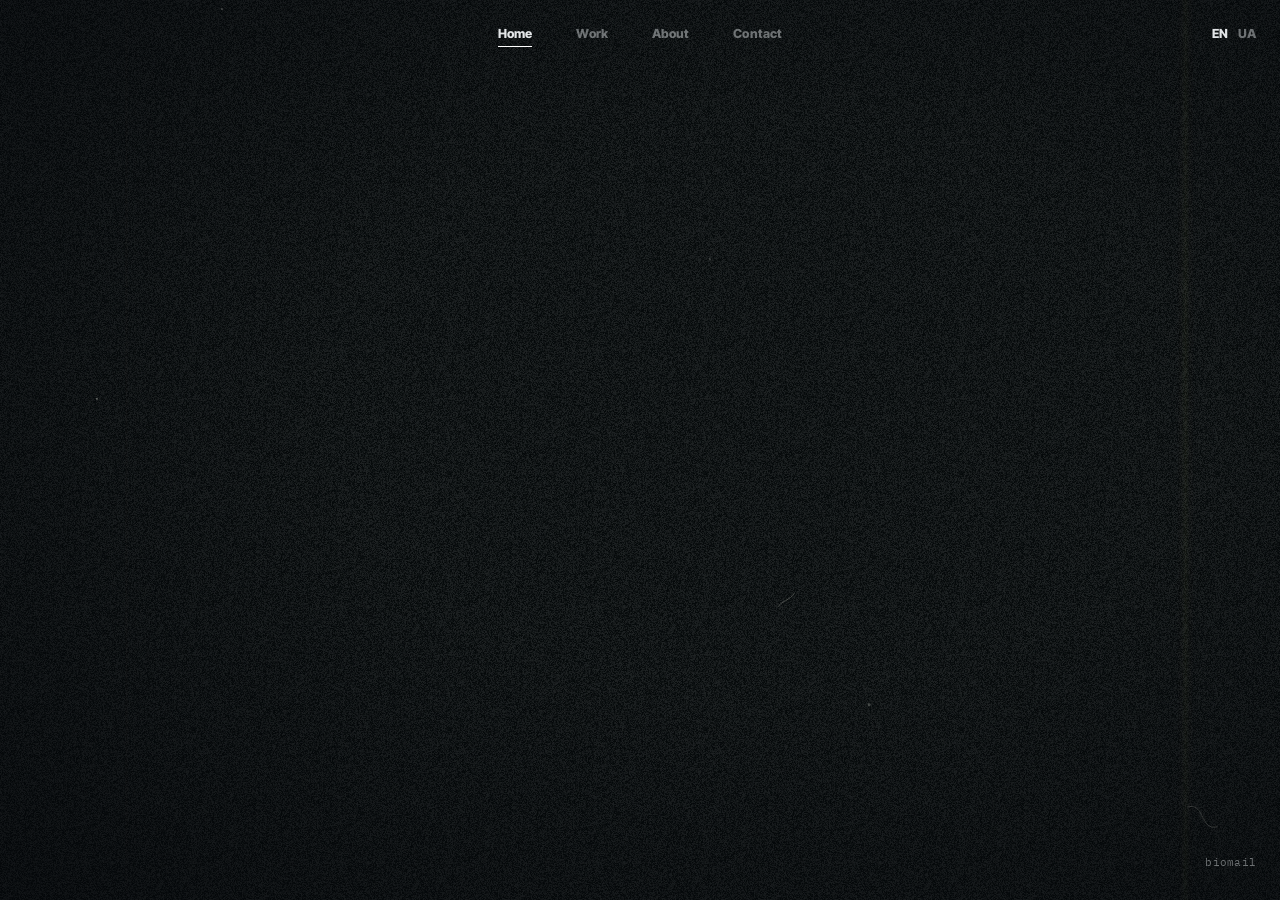
==== commit 9a874625: "About: bio text stays in English in both languages Co-Authored-By: Claude Opus 5.5 <noreply@anthropi" ====
--- a/index.html
+++ b/index.html
@@ -124,7 +124,7 @@
     <!-- текст About: кто, коротко о себе, оборудование. Тексты — в I18N; модели техники не переводятся -->
     <div class="about-text">
       <p class="about-line" data-i18n="aboutLine">Video &amp; photo. Ukraine &amp; Europe.</p>
-      <p class="about-bio" data-i18n="aboutBio">I shoot a dark aesthetic with aggressive editing, but adapt easily to any situation and setting. I do it all myself: shooting, editing, colour, sound design.</p>
+      <p class="about-bio" lang="en"><!-- 07.11: текст о себе всегда на английском (без data-i18n); украинский вариант — aboutBio в I18N --> I shoot a dark aesthetic with aggressive editing, but adapt easily to any situation and setting. I do it all myself: shooting, editing, colour, sound design.</p>
       <h2 class="gear-title" data-i18n="gearTitle">Gear</h2>
       <dl class="gear">
         <div><dt data-i18n="gearCam">Camera</dt><dd>Sony FX30</dd></div>
@@ -712,7 +712,7 @@
     eyesWasOpen = open;
   }
   // ПЕРЕКЛЮЧАТЕЛЬ ЭКСПЕРИМЕНТА (07.11): красная вспышка силуэта в просветах Work. false — выключить (как было до него)
-  const RED_FLASH = false;
+  const RED_FLASH = true;
   if (RED_FLASH && !reduced) setInterval(eyesCheck, 120);
   if (!reduced) {
     new ResizeObserver(() => { measureEyes(); kickEyes(); }).observe(workTop);
--- a/styles.css
+++ b/styles.css
@@ -613,4 +613,4 @@
 .work-eyes { visibility: hidden; }
 .sil-flash { position: absolute; inset: 0; isolation: isolate; mix-blend-mode: multiply; opacity: 0; pointer-events: none; }
 .work-top .silhouette .sil-flash img { filter: grayscale(1) contrast(2.2) brightness(1.1) blur(2.5px); }
-.sil-flash i { position: absolute; inset: 0; background: #ff1010; mix-blend-mode: multiply; }
+.sil-flash i { position: absolute; inset: 0; background: #d07a28; /* бронза (07.11); было #ff1010 — кровавый */ mix-blend-mode: multiply; }
